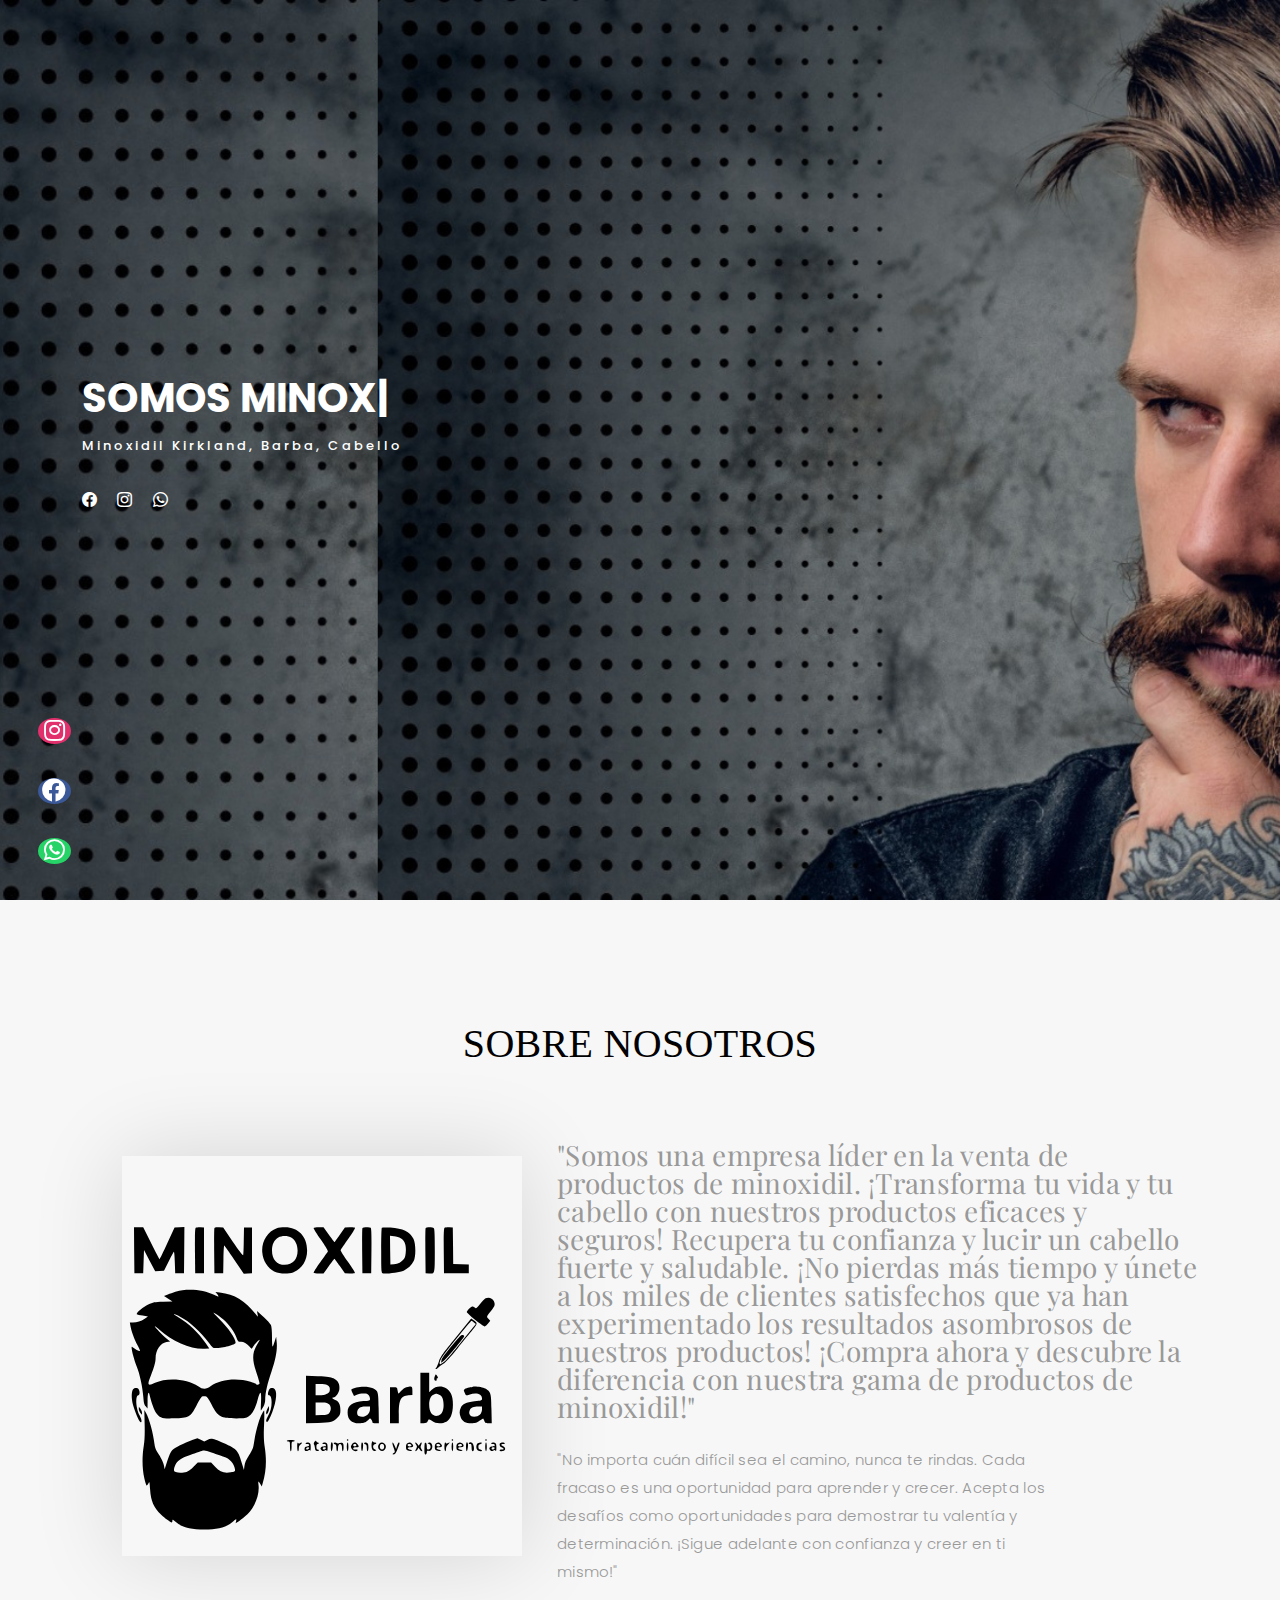
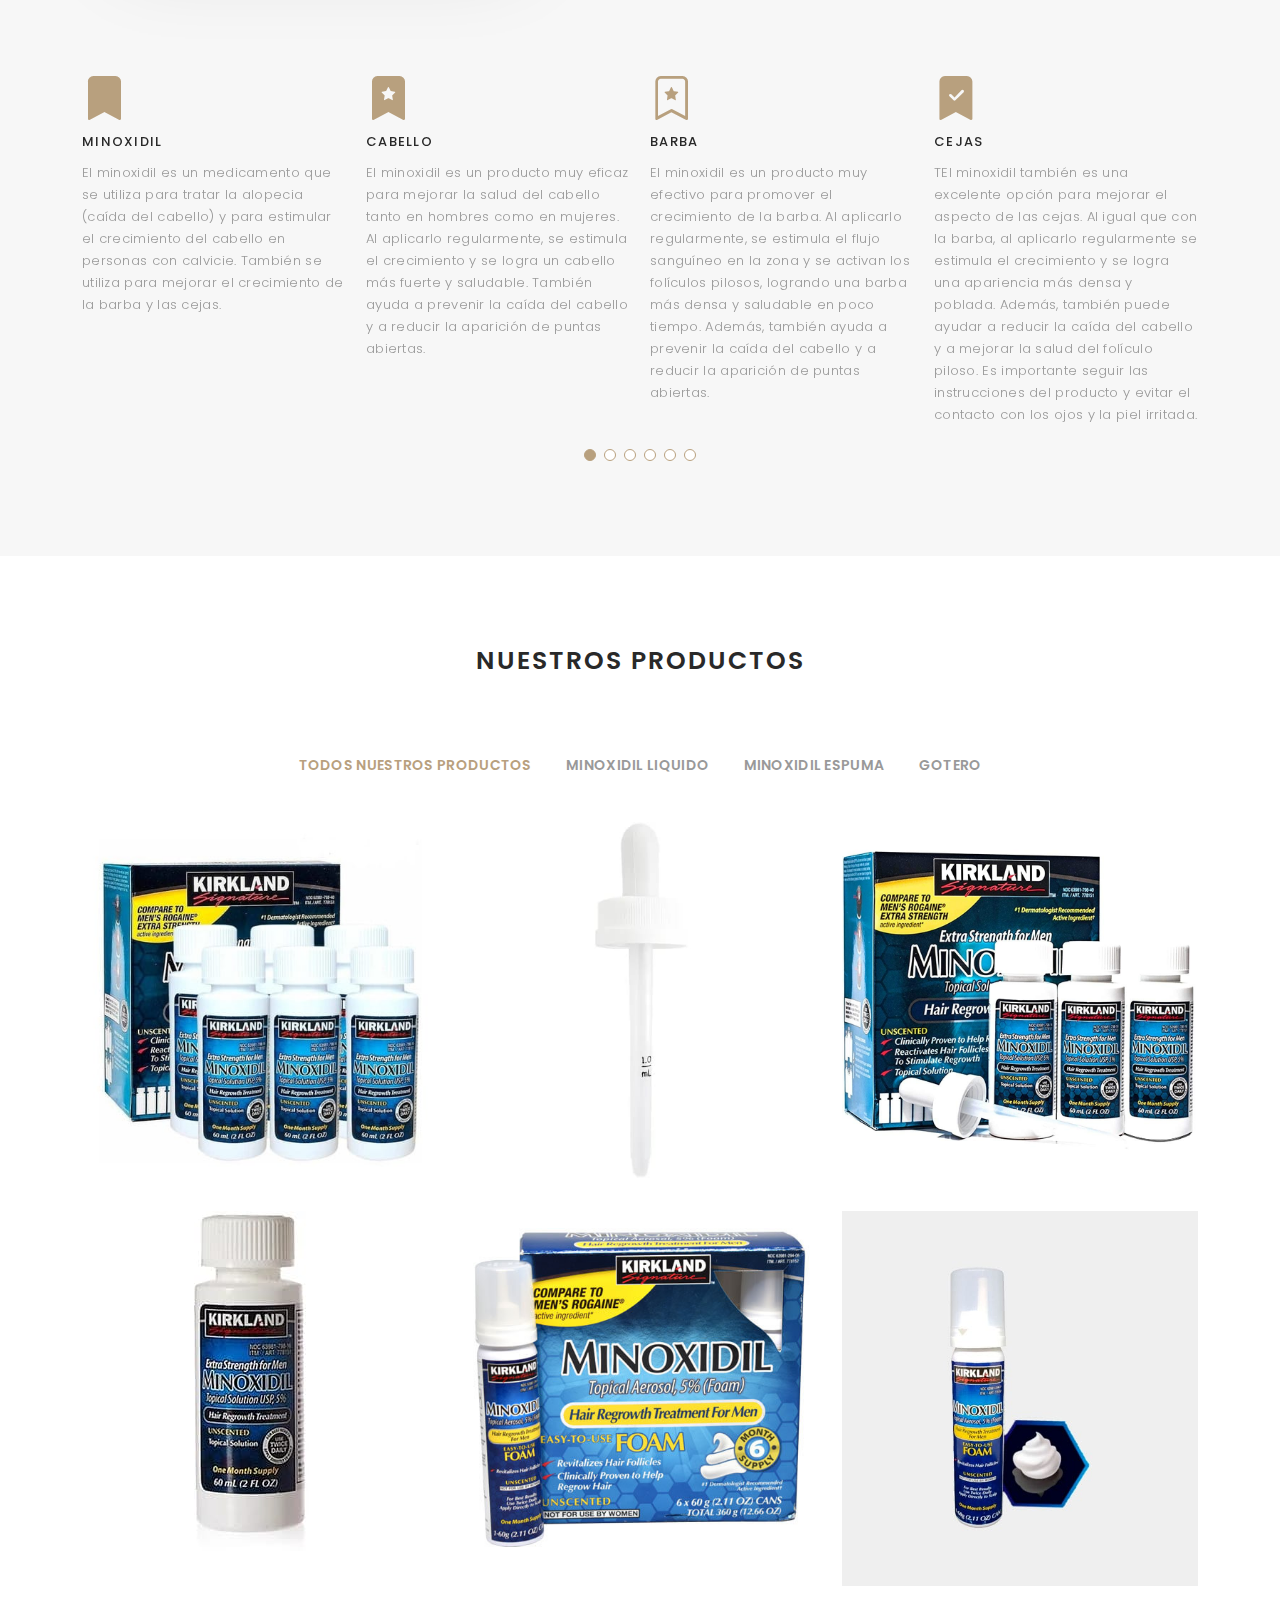
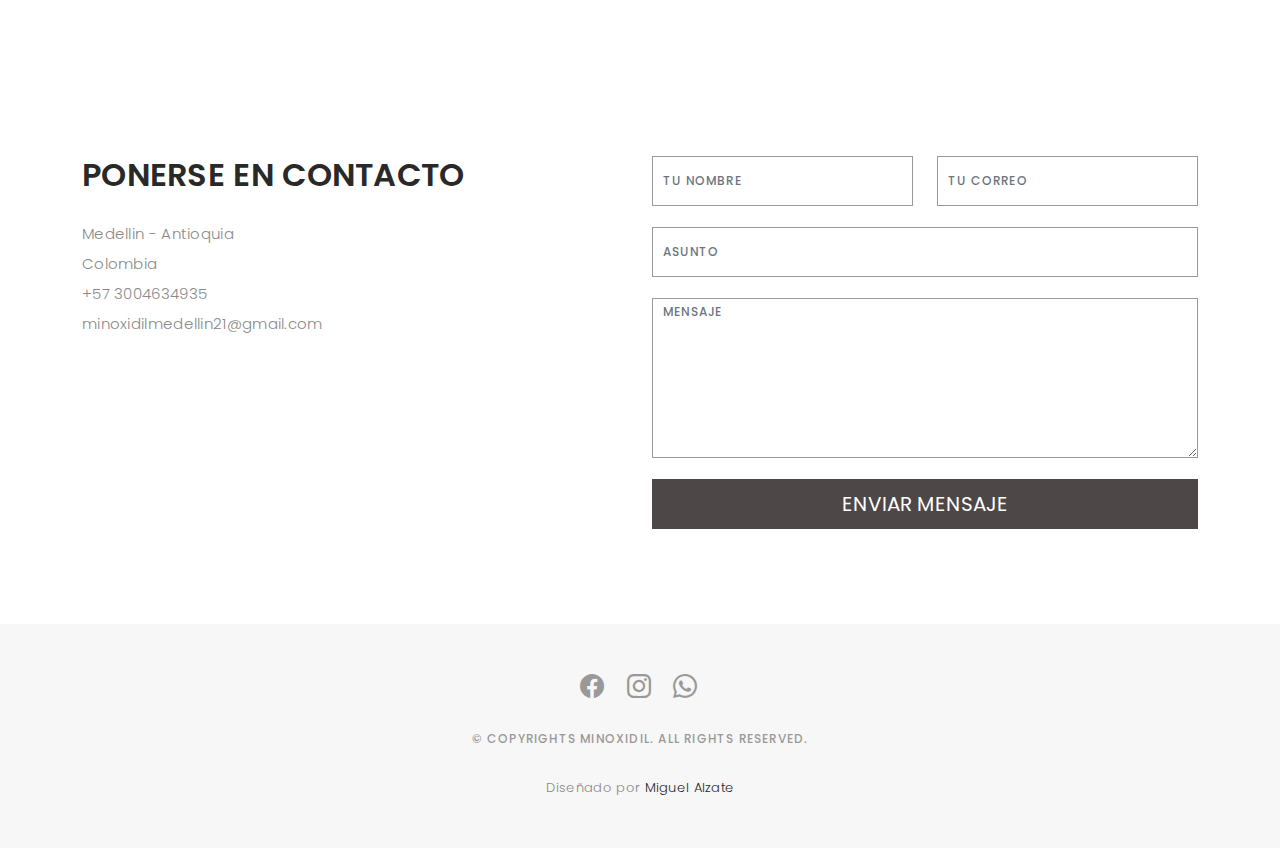
==== index.html @ 74bbdec3 "Add files via upload" ====
<!DOCTYPE html>
<html lang="en">

<head>
  <meta charset="utf-8">
  <meta content="width=device-width, initial-scale=1.0" name="viewport">

  <title>Minoxidil Medellin</title>
  <meta content="" name="description">
  <meta content="" name="keywords">

  <link href="assets/img/mino.svg " rel="icon">
  <link href="assets/img/apple-touch-icon.png" rel="apple-touch-icon">

  <link href="https://fonts.googleapis.com/css?family=Poppins:300,300i,400,400i,500,500i,600,600i,700,700i|Playfair+Display:400,400i,500,500i,600,600i,700,700i,900,900i" rel="stylesheet">

  <link href="assets/vendor/bootstrap/css/bootstrap.min.css" rel="stylesheet">
  <link href="assets/vendor/bootstrap-icons/bootstrap-icons.css" rel="stylesheet">
  <link href="assets/vendor/boxicons/css/boxicons.min.css" rel="stylesheet">
  <link href="assets/vendor/glightbox/css/glightbox.min.css" rel="stylesheet">
  <link href="assets/vendor/swiper/swiper-bundle.min.css" rel="stylesheet">

  <link href="assets/css/style.css" rel="stylesheet">

  <link rel="stylesheet" href="https://cdnjs.cloudflare.com/ajax/libs/font-awesome/5.15.3/css/all.min.css">


</head>

<body>
  <a href="https://api.whatsapp.com/send?phone=3004634935&text=Hello" target="_blank" id="whatsapp-btn" class="btn btn-success rounded-circle">
    <i class="fab fa-whatsapp fa-2x m-2"  id="wpp" alt="WhatsApp"></i>
  </a>
  <a href="https://www.facebook.com/minoxidilmedellin21" target="_blan" id="face" class="btn btn-success rounded-circle">
    <i class="fab fa-facebook fa-2x m-2" id="fb" alt="facebook"></i>
  </a>
  <a href="https://instagram.com/minoxidilmedellin21?igshid=YWJhMjlhZTc=" target="_blan" id="insta" class="btn btn-success rounded-circle">
    <i class="fab fa-instagram fa-2x m-2" id="itg" alt="instagram"></i>
  </a>


  <header id="header" class="fixed-top ">
    <div class="container d-flex align-items-center justify-content-between">

      <a href="index.html" class="logo"><img src="assets/img/mino.svg" alt="" class="img-fluid"></a>
                         
      <nav id="navbar" class="navbar">
        <ul>
          <li><a class="nav-link scrollto active" href="#hero">Inicio</a></li>
          <li><a class="nav-link scrollto" href="#about">Sobre Nosotros</a></li>
          <li><a class="nav-link  scrollto" href="#portfolio">Productos</a></li>
          <li><a class="nav-link scrollto" href="#contact">Contactanos</a></li>
        </ul>
        <i class="bi bi-list mobile-nav-toggle"></i>
      </nav>

    </div>
  </header>

  <div id="hero" class="home">

    <div class="container">
      <div class="hero-content">
        <h1>Somos <span class="typed" data-typed-items="Minoxidil Kirkland 5%, Colombia, Medellin, Minoxidil 5%, Kirkland 5%"></span></h1>
        <p>Minoxidil Kirkland, Barba, Cabello</p>

        <ul class="list-unstyled list-social">
          <li><a href="https://www.facebook.com/minoxidilmedellin21"><i class="bi bi-facebook"></i></a></li>
          <li><a href="https://instagram.com/minoxidilmedellin21?igshid=YWJhMjlhZTc="><i class="bi bi-instagram"></i></a></li>
          <li><a href="https://api.whatsapp.com/send?phone=3004634935&text=Hello/"><i class="bi bi-whatsapp"></i></a></li>
        </ul>
      </div>
    </div>
  </div>

  <main id="main">

    <div id="about" class="paddsection">
      <div class="container">
        <div class="row justify-content-between">
          <div class="nosotros">
            <h1>SOBRE NOSOTROS</h1>
          </div>
          <div class="col-lg-4 ">
            <div class="div-img-bg">
              <div class="about-img">
                <img src="assets/img/mino.svg" class="img-responsive" alt="me">
              </div>
            </div>
          </div>

          <div class="col-lg-7">
            <div class="about-descr">

              <p class="p-heading">"Somos una empresa líder en la venta de productos de minoxidil. ¡Transforma tu vida y tu cabello con nuestros productos eficaces y seguros! Recupera tu confianza y lucir un cabello fuerte y saludable. ¡No pierdas más tiempo y únete a los miles de clientes satisfechos que ya han experimentado los resultados asombrosos de nuestros productos! ¡Compra ahora y descubre la diferencia con nuestra gama de productos de minoxidil!" </p>
              <p class="separator">"No importa cuán difícil sea el camino, nunca te rindas. Cada fracaso es una oportunidad para aprender y crecer. Acepta los desafíos como oportunidades para demostrar tu valentía y determinación. ¡Sigue adelante con confianza y creer en ti mismo!"</p>

            </div>

          </div>
        </div>
      </div>
    </div>

    <div id="services">
      <div class="container">

        <div class="services-slider swiper" data-aos="fade-up" data-aos-delay="100">
          <div class="swiper-wrapper">

            <div class="swiper-slide">
              <div class="services-block">
                <i class="bi bi-bookmark-fill"></i>
                <span>MINOXIDIL</span>
                <p class="separator">El minoxidil es un medicamento que se utiliza para tratar la alopecia (caída del cabello) y para estimular el crecimiento del cabello en personas con calvicie. También se utiliza para mejorar el crecimiento de la barba y las cejas. </p>
              </div>
            </div>

            <div class="swiper-slide">
              <div class="services-block">
                <i class="bi bi-bookmark-star-fill"></i>
                <span>CABELLO</span>
                <p class="separator">El minoxidil es un producto muy eficaz para mejorar la salud del cabello tanto en hombres como en mujeres. Al aplicarlo regularmente, se estimula el crecimiento y se logra un cabello más fuerte y saludable. También ayuda a prevenir la caída del cabello y a reducir la aparición de puntas abiertas. </p>
              </div>
            </div>

            <div class="swiper-slide">
              <div class="services-block">
                <i class="bi bi-bookmark-star"></i>
                <span>BARBA</span>
                <p class="separator">El minoxidil es un producto muy efectivo para promover el crecimiento de la barba. Al aplicarlo regularmente, se estimula el flujo sanguíneo en la zona y se activan los folículos pilosos, logrando una barba más densa y saludable en poco tiempo. Además, también ayuda a prevenir la caída del cabello y a reducir la aparición de puntas abiertas.  </p>
              </div>
            </div>
            <div class="swiper-slide">
              <div class="services-block">
                <i class="bi bi-bookmark-check-fill"></i>
                <span>CEJAS</span>
                <p class="separator">TEl minoxidil también es una excelente opción para mejorar el aspecto de las cejas. Al igual que con la barba, al aplicarlo regularmente se estimula el crecimiento y se logra una apariencia más densa y poblada. Además, también puede ayudar a reducir la caída del cabello y a mejorar la salud del folículo piloso. Es importante seguir las instrucciones del producto y evitar el contacto con los ojos y la piel irritada. </p>
              </div>
            </div>

            <div class="swiper-slide">
              <div class="services-block">
                <i class="bi bi-bookmark-check"></i>
                <span>MITOS Y VERDADES</span>
                <p class="separator">    Mito: El minoxidil es solo para hombres. Verdad: El minoxidil se puede usar tanto en hombres como en mujeres.
                  Mito: El minoxidil causa cáncer. Verdad: No se ha encontrado ninguna relación entre el uso del minoxidil y el cáncer.
                  Mito: El minoxidil hace que el cabello crezca más rápido. Verdad: El minoxidil ayuda a estimular el crecimiento del cabello, pero no lo hace crecer más rápido de lo normal.</p>
              </div>
            </div>

            <div class="swiper-slide">
              <div class="services-block">
                <i class="bi bi-bookmark"></i>
                <span>CUIDADOS</span>
                <p class="separator">    No usarlo en piel irritada o dañada.
                  Aplicarlo en las áreas afectadas del cuero cabelludo o barba, evitando el contacto con los ojos.
                  No usarlo en conjunto con otros productos para el cuero cabelludo o barba, ya que puede haber una interacción negativa.
                  No usarlo si está embarazada o amamantando. </p>
              </div>
            </div>

          </div>
          <div class="swiper-pagination"></div>
        </div>

      </div>

    </div>

    <div id="portfolio" class="paddsection">

      <div class="container">
        <div class="section-title text-center">
          <h2>Nuestros productos</h2>
        </div>
      </div>

      <div class="container">

        <div class="row">
          <div class="col-lg-12 d-flex justify-content-center">
            <ul id="portfolio-flters">
              <li data-filter="*" class="filter-active">Todos nuestros productos</li>
              <li data-filter=".filter-app">Minoxidil liquido</li>
              <li data-filter=".filter-card">Minoxidil espuma</li>
              <li data-filter=".filter-web">Gotero</li>
            </ul>
          </div>
        </div>

        <div class="row portfolio-container">

          <div class="col-lg-4 col-md-6 portfolio-item filter-app">
            <img src="assets/img/cajaminoxidil.jpeg " class="img-fluid" alt="">
            <div class="portfolio-info">
              <h4>Minoxidil</h4>
              <p>Caja X6</p>
              <a href="assets/img/cajaminoxidil.jpeg" data-gallery="portfolioGallery" class="portfolio-lightbox preview-link" title="Minoxidil En Caja X6"><i class="bi bi-image"></i></i></a>
              <a href="minoxidilcaja.html" class="details-link" title="Mas Detalles"><i class="bi bi-bag-fill"></i></a>
            </div>
          </div>

          <div class="col-lg-4 col-md-6 portfolio-item filter-web">
            <img src="assets/img/gotero.jpeg" class="img-fluid" alt="">
            <div class="portfolio-info">
              <h4>Gotero</h4>
              <p>Unidad</p>
              <a href="assets/img/gotero.jpeg" data-gallery="portfolioGallery" class="portfolio-lightbox preview-link" title="Gotero"><i class="bi bi-image"></i></a>
              <a href="gotero.html" class="details-link" title="Mas Detalles"><i class="bi bi-bag-fill"></i></a>
            </div>
          </div>

          <div class="col-lg-4 col-md-6 portfolio-item filter-app">
            <img src="assets/img/3minoxidil.jpeg" class="img-fluid" alt="">
            <div class="portfolio-info">
              <h4>Minoxidil</h4>
              <p>X 3</p>
              <a href="assets/img/3minoxidil.jpeg" data-gallery="portfolioGallery" class="portfolio-lightbox preview-link" title="Minoxdil X3"><i class="bi bi-image"></i></a>
              <a href="minoxidil3.html" class="details-link" title="Mas Detalles"><i class="bi bi-bag-fill"></i></a>
            </div>
          </div>

          <div class="col-lg-4 col-md-6 portfolio-item filter-app">
            <img src="assets/img/1minoxidil.jpeg" class="img-fluid" alt="">
            <div class="portfolio-info">
              <h4>Minoxidil</h4>
              <p>Unidad</p>
              <a href="assets/img/1minoxidil.jpeg" data-gallery="portfolioGallery" class="portfolio-lightbox preview-link" title="Minoxidil Unidad"><i class="bi bi-image"></i></a>
              <a href="minoxidil1.html" class="details-link" title="Mas Detalles"><i class="bi bi-bag-fill"></i></a>
            </div>
          </div>

          <div class="col-lg-4 col-md-6 portfolio-item filter-card">
            <img src="assets/img/espumacaja.jpeg" class="img-fluid" alt="">
            <div class="portfolio-info">
              <h4>Minoxidil espuma</h4>
              <p>Caja</p>
              <a href="assets/img/espumacaja.jpeg" data-gallery="portfolioGallery" class="portfolio-lightbox preview-link" title="Minoxidil Espuma En Caja"><i class="bi bi-image"></i></a>
              <a href="espumacaja.html" class="details-link" title="Mas Detalles"><i class="bi bi-bag-fill"></i></a>
            </div>
          </div>

          <div class="col-lg-4 col-md-6 portfolio-item filter-card">
            <img src="assets/img/1espuma.jpeg" class="img-fluid" alt="">
            <div class="portfolio-info">
              <h4>Minoxidil espuma</h4>
              <p>Unidad</p>
              <a href="assets/img/1espuma.jpeg" data-gallery="portfolioGallery" class="portfolio-lightbox preview-link" title="Minoxidil Espuma Unidad"><i class="bi bi-image"></i></a>
              <a href="espuma1.html" class="details-link" title="Mas Detalles"><i class="bi bi-bag-fill"></i></a>
            </div>
          </div>

        </div>

      </div>

    </div>

    

    <div id="contact" class="paddsection">
      <div class="container">
        <div class="contact-block1">
          <div class="row">

            <div class="col-lg-6">
              <div class="contact-contact">

                <h2 class="mb-30">PONERSE EN CONTACTO</h2>

                <ul class="contact-details">
                  <li><span>Medellin - Antioquia</span></li>
                  <li><span>Colombia</span></li>
                  <li><span>+57 3004634935</span></li>
                  <li><span>minoxidilmedellin21@gmail.com</span></li>
                </ul>

              </div>
            </div>

            <div class="col-lg-6">
              <form action="forms/contact.php" method="post" role="form" class="php-email-form">
                <div class="row gy-3">

                  <div class="col-lg-6">
                    <div class="form-group contact-block1">
                      <input type="text" name="name"  class="form-control" id="nombre" placeholder="Tu nombre" required>
                    </div>
                  </div>

                  <div class="col-lg-6">
                    <div class="form-group">
                      <input type="email" class="form-control" name="email" id="correo" placeholder="Tu correo" required>
                    </div>
                  </div>

                  <div class="col-lg-12">
                    <div class="form-group">
                      <input type="text" class="form-control" name="subject" id="asunto" placeholder="Asunto" required>
                    </div>
                  </div>

                  <div class="col-lg-12">
                    <div class="form-group">
                      <textarea class="form-control" name="message" id="mensaje" placeholder="Mensaje" required></textarea>
                    </div>
                  </div>

                  <div class="col-lg-12">
                    <div class="loading">Cargando</div>
                    <div class="error-message"></div>
                    <div class="sent-message">Tu mensaje fue enviado. Gracias!</div>
                  </div>

                  <div class="mt-0" >
                    <input type="submit" id="buton" class="btn btn-defeault btn-send" value="Enviar Mensaje" onclick="location.href='minoxidilmedellin21@gmail.com'">

                  </div>

                </div>
              </form>
            </div>
          </div>
        </div>
      </div>
    </div>

  </main>

  
  <div id="footer" class="text-center">
    <div class="container">
      <div class="socials-media text-center">

        <ul class="list-unstyled">
          <li><a href="https://www.facebook.com/minoxidilmedellin21"><i class="bi bi-facebook"></i></a></li>
          <li><a href="https://instagram.com/minoxidilmedellin21?igshid=YWJhMjlhZTc="><i class="bi bi-instagram"></i></a></li>
          <li><a href="https://api.whatsapp.com/send?phone=3004634935&text=Hello/"><i class="bi bi-whatsapp"></i></a></li>
        </ul>

      </div>

      <p>&copy; Copyrights Minoxidil. All rights reserved.</p>

      <div class="credits">
        Diseñado por <a href="https://github.com/Miguelalzate98">Miguel Alzate</a>
      </div>

    </div>
  </div>

  <a href="#" class="back-to-top d-flex align-items-center justify-content-center"><i class="bi bi-arrow-up-short"></i></a>

  
  <script src="assets/vendor/bootstrap/js/bootstrap.bundle.min.js"></script>
  <script src="assets/vendor/glightbox/js/glightbox.min.js"></script>
  <script src="assets/vendor/isotope-layout/isotope.pkgd.min.js"></script>
  <script src="assets/vendor/swiper/swiper-bundle.min.js"></script>
  <script src="assets/vendor/typed.js/typed.min.js"></script>
  <script src="assets/vendor/php-email-form/validate.js"></script>

  <script src="assets/js/main.js"></script>

</body>

</html>
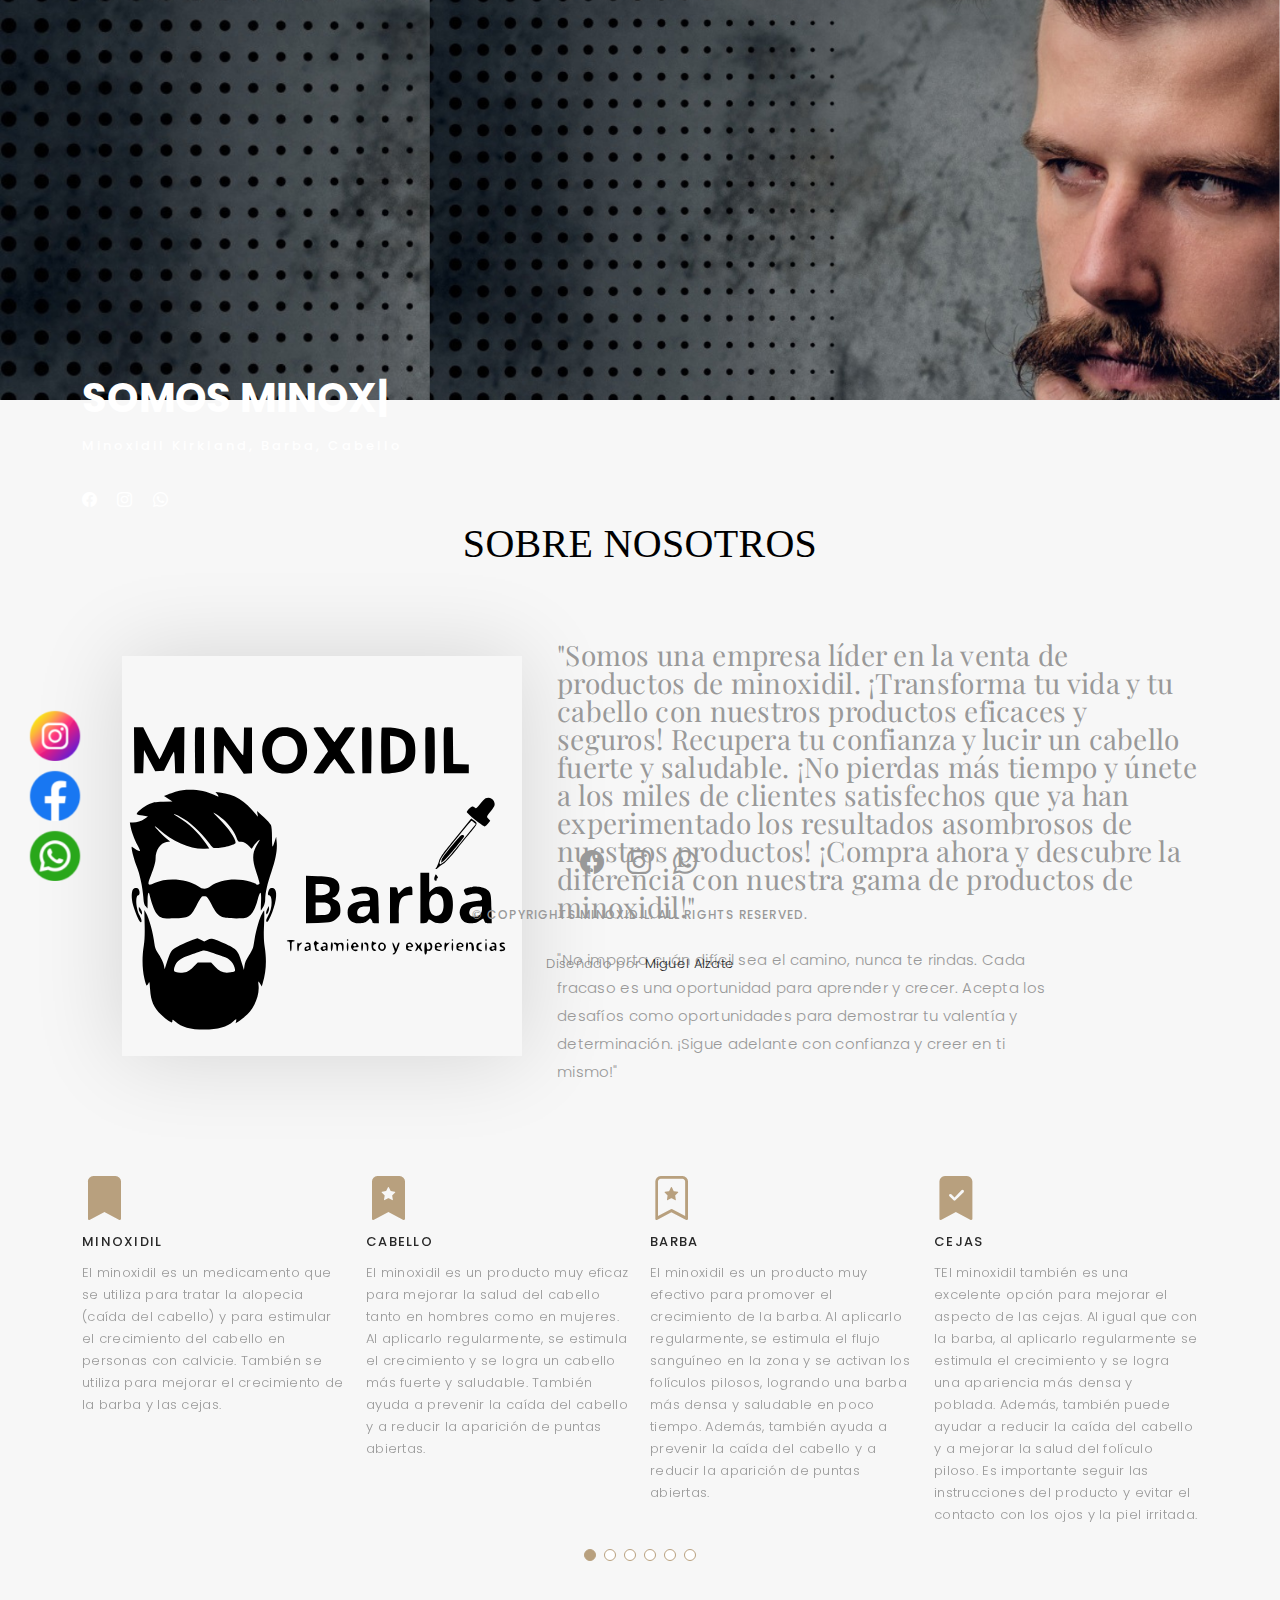
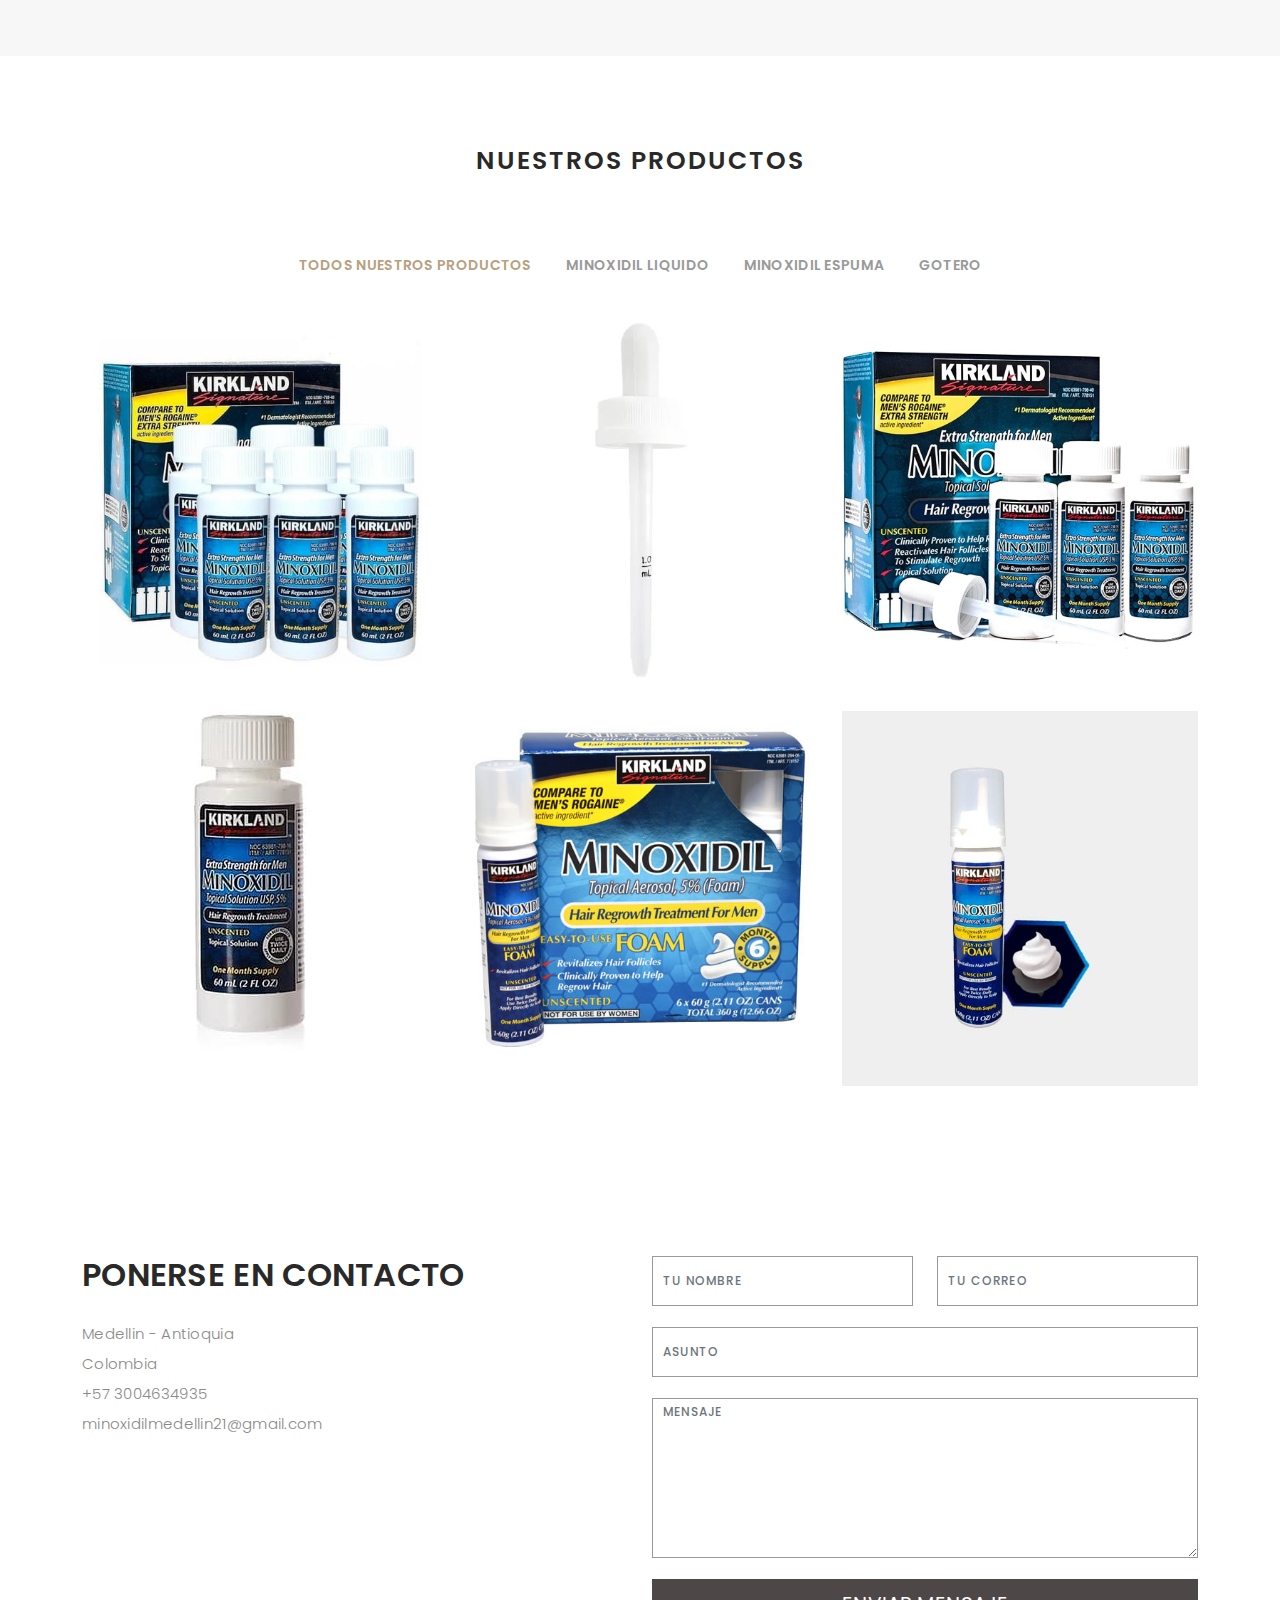
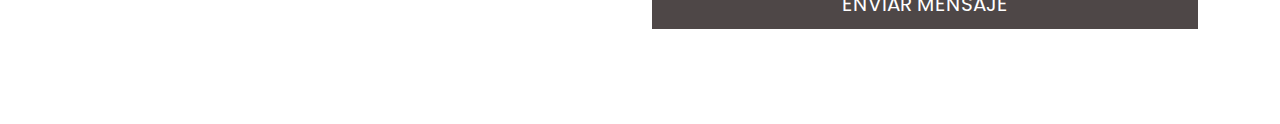
==== commit a994e5e4: "Add files via upload" ====
--- a/index.html
+++ b/index.html
@@ -29,15 +29,14 @@
 
 <body>
   <a href="https://api.whatsapp.com/send?phone=3004634935&text=Hello" target="_blank" id="whatsapp-btn" class="btn btn-success rounded-circle">
-    <i class="fab fa-whatsapp fa-2x m-2"  id="wpp" alt="WhatsApp"></i>
+    <img src="./assets/img/whatsapp.png " id="wpp" alt="Whatsapp">
   </a>
   <a href="https://www.facebook.com/minoxidilmedellin21" target="_blan" id="face" class="btn btn-success rounded-circle">
-    <i class="fab fa-facebook fa-2x m-2" id="fb" alt="facebook"></i>
+    <img src="./assets/img/facebook.png " id="fb" alt="Facebook">
   </a>
   <a href="https://instagram.com/minoxidilmedellin21?igshid=YWJhMjlhZTc=" target="_blan" id="insta" class="btn btn-success rounded-circle">
-    <i class="fab fa-instagram fa-2x m-2" id="itg" alt="instagram"></i>
+    <img src="./assets/img/instagram.png " id="itg" alt="Instagram">
   </a>
-
 
   <header id="header" class="fixed-top ">
     <div class="container d-flex align-items-center justify-content-between">
--- a/assets/css/style.css
+++ b/assets/css/style.css
@@ -24,10 +24,6 @@
 #wpp{
   height: 100%;
   width: 100%;
-  background-color: #25d366;
-  border-radius: 50%;
-  width: 33px;
-  height: 26px;
 }
 #face{
   position: fixed;
@@ -39,10 +35,6 @@
 #fb{
   height: 100%;
   width: 100%;
-  background-color: #3b5998;
-  border-radius: 50%;
-  width: 33px;
-  height: 26px;
 }
 
 #insta{
@@ -56,12 +48,35 @@
 #itg{
   height: 100%;
   width: 100%;
-  background-color: #e1306c;
-  border-radius: 50%;
-  width: 33px;
-  height: 26px;
-  
-}
+}
+
+
+@media (min-width: 1024px) and (max-width: 1440px) {
+  .btn .btn-success {
+    height: 30px;
+    width: 30px;
+  }
+}
+@media (min-width: 768px) and (max-width: 1024px) {
+  .btn .btn-success {
+    height: 30px;
+    width: 30px;
+  }
+}
+@media (min-width: 480px) and (max-width: 768px) {
+  .btn .btn-success {
+    height: 30px;
+    width: 30px;
+  }
+}
+@media (max-width: 480px) {
+  .btn .btn-success {
+    height: 30px;
+    width: 30px;
+  }
+}
+
+
 
 
 
@@ -495,39 +510,35 @@
 # Hero
 --------------------------------------------------------------*/
 
-
-@media only screen and (max-width: 992px) {
-  #hero {
-    width: 100%;
-    height: auto;
-  }
-}
-
-@media only screen and (max-width: 768px) {
-  #hero {
-    width: 100%;
-    height: auto;
-  }
-}
-
-@media only screen and (max-width: 480px) {
-  #hero {
-    width: 100%;
-    height: auto;
-  }
-}
-@media only screen and (max-width: 250px) {
-  #hero {
-    width: 100%;
-    height: auto;
-  }
-}
-
-#hero {
+@media (max-width: 1700px){  
+.home {
   background: url("../img/Diseño\ sin\ título\(2\).png ") repeat scroll center center/cover;
-  height: 100vh;
+  height: 100%;
   width: 100%;
-}
+} }
+@media (min-width: 1024px) and (max-width: 1440px) {
+  .home {
+    height: 400px;
+  }
+}
+@media (min-width: 768px) and (max-width: 1024px) {
+  .home {
+    height: 350px;
+  }
+}
+@media (min-width: 480px) and (max-width: 768px) {
+  .home  {
+    height: 350px;
+  }
+}
+@media (max-width: 480px) {
+  .home {
+    height: 200px;
+  }
+}
+
+
+
 
 #hero .hero-content {
   height: 100vh;
@@ -642,6 +653,30 @@
   padding-bottom: 3rem;  
   font-family: Georgia, 'Times New Roman', Times, serif;
 }
+
+
+@media (min-width: 1024px) and (max-width: 1440px) {
+  main {
+    height: 400px;
+  }
+}
+@media (min-width: 768px) and (max-width: 1024px) {
+  main {
+    height: 350px;
+  }
+}
+@media (min-width: 480px) and (max-width: 768px) {
+  main {
+    height: 300px;
+  }
+}
+@media (max-width: 480px) {
+  main {
+    height: 200px;
+  }
+}
+
+
 
 #about .div-img-bg {
   padding-top: 100px;
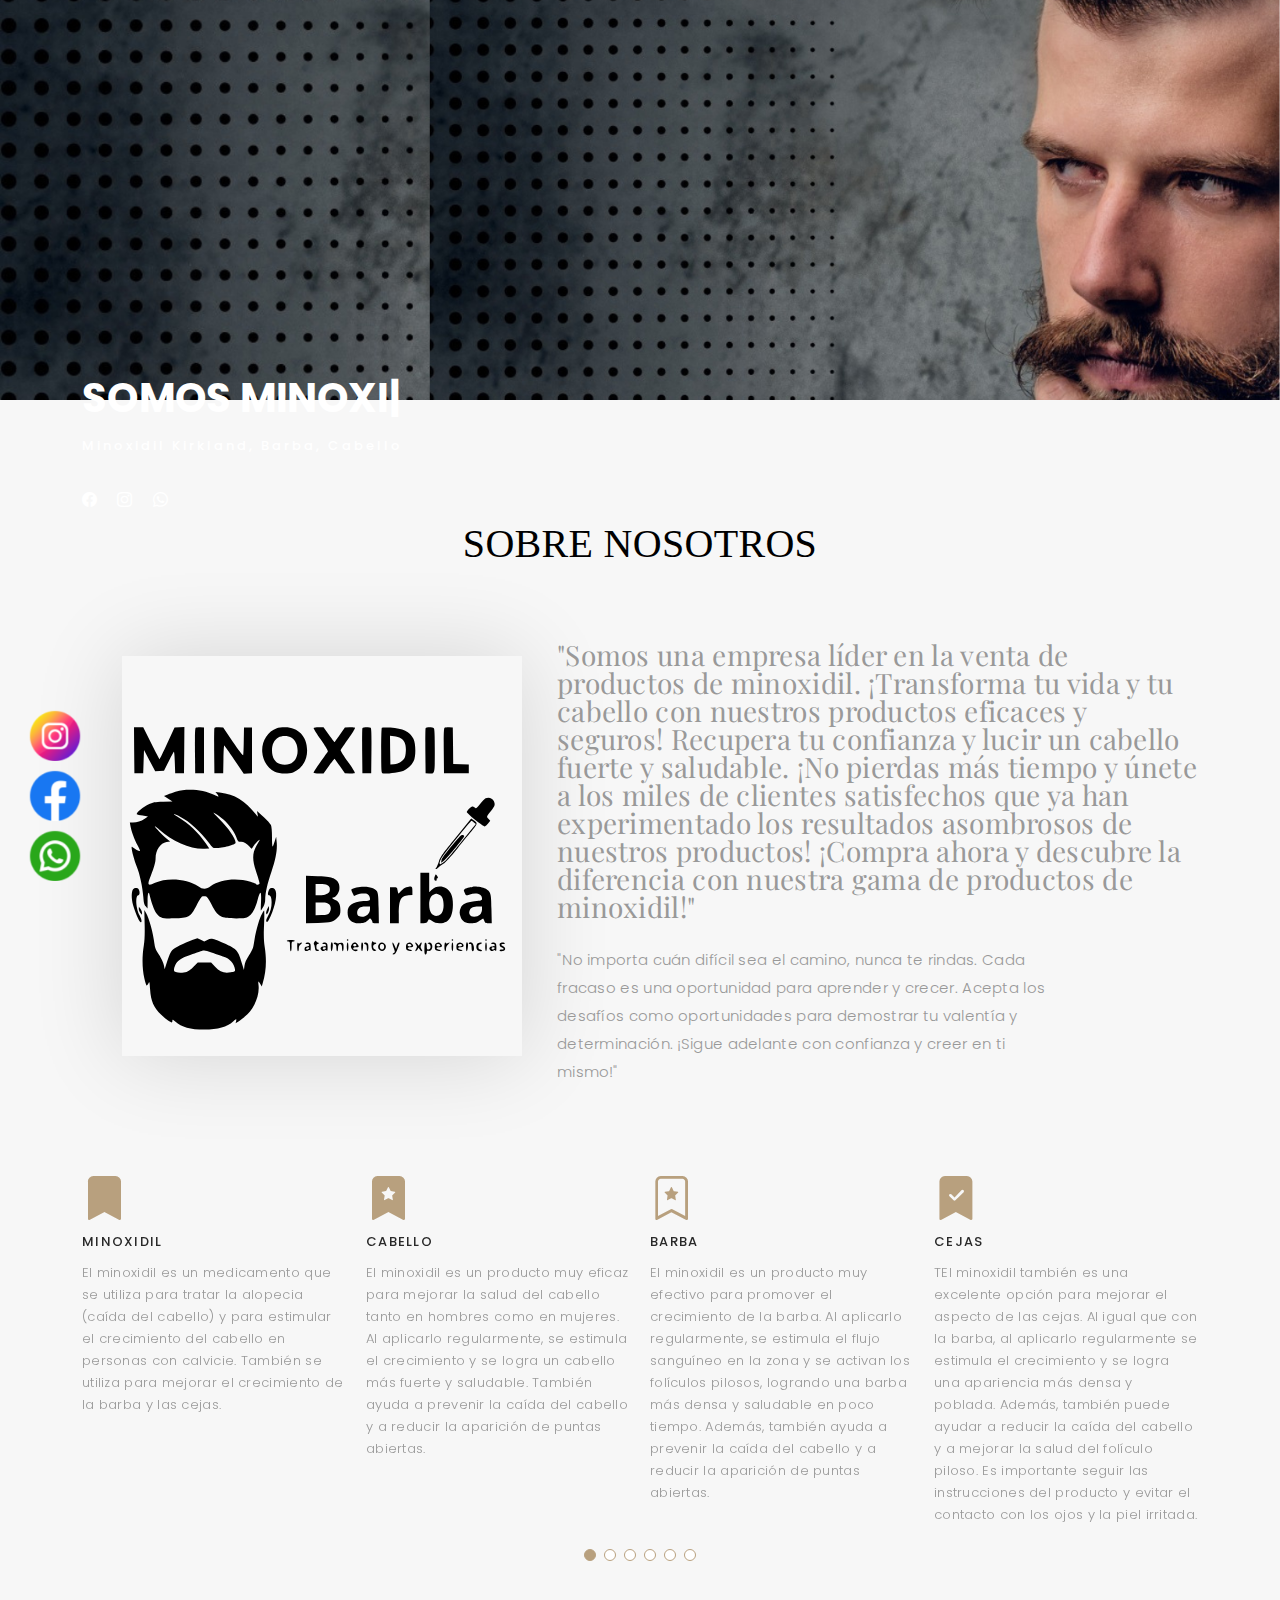
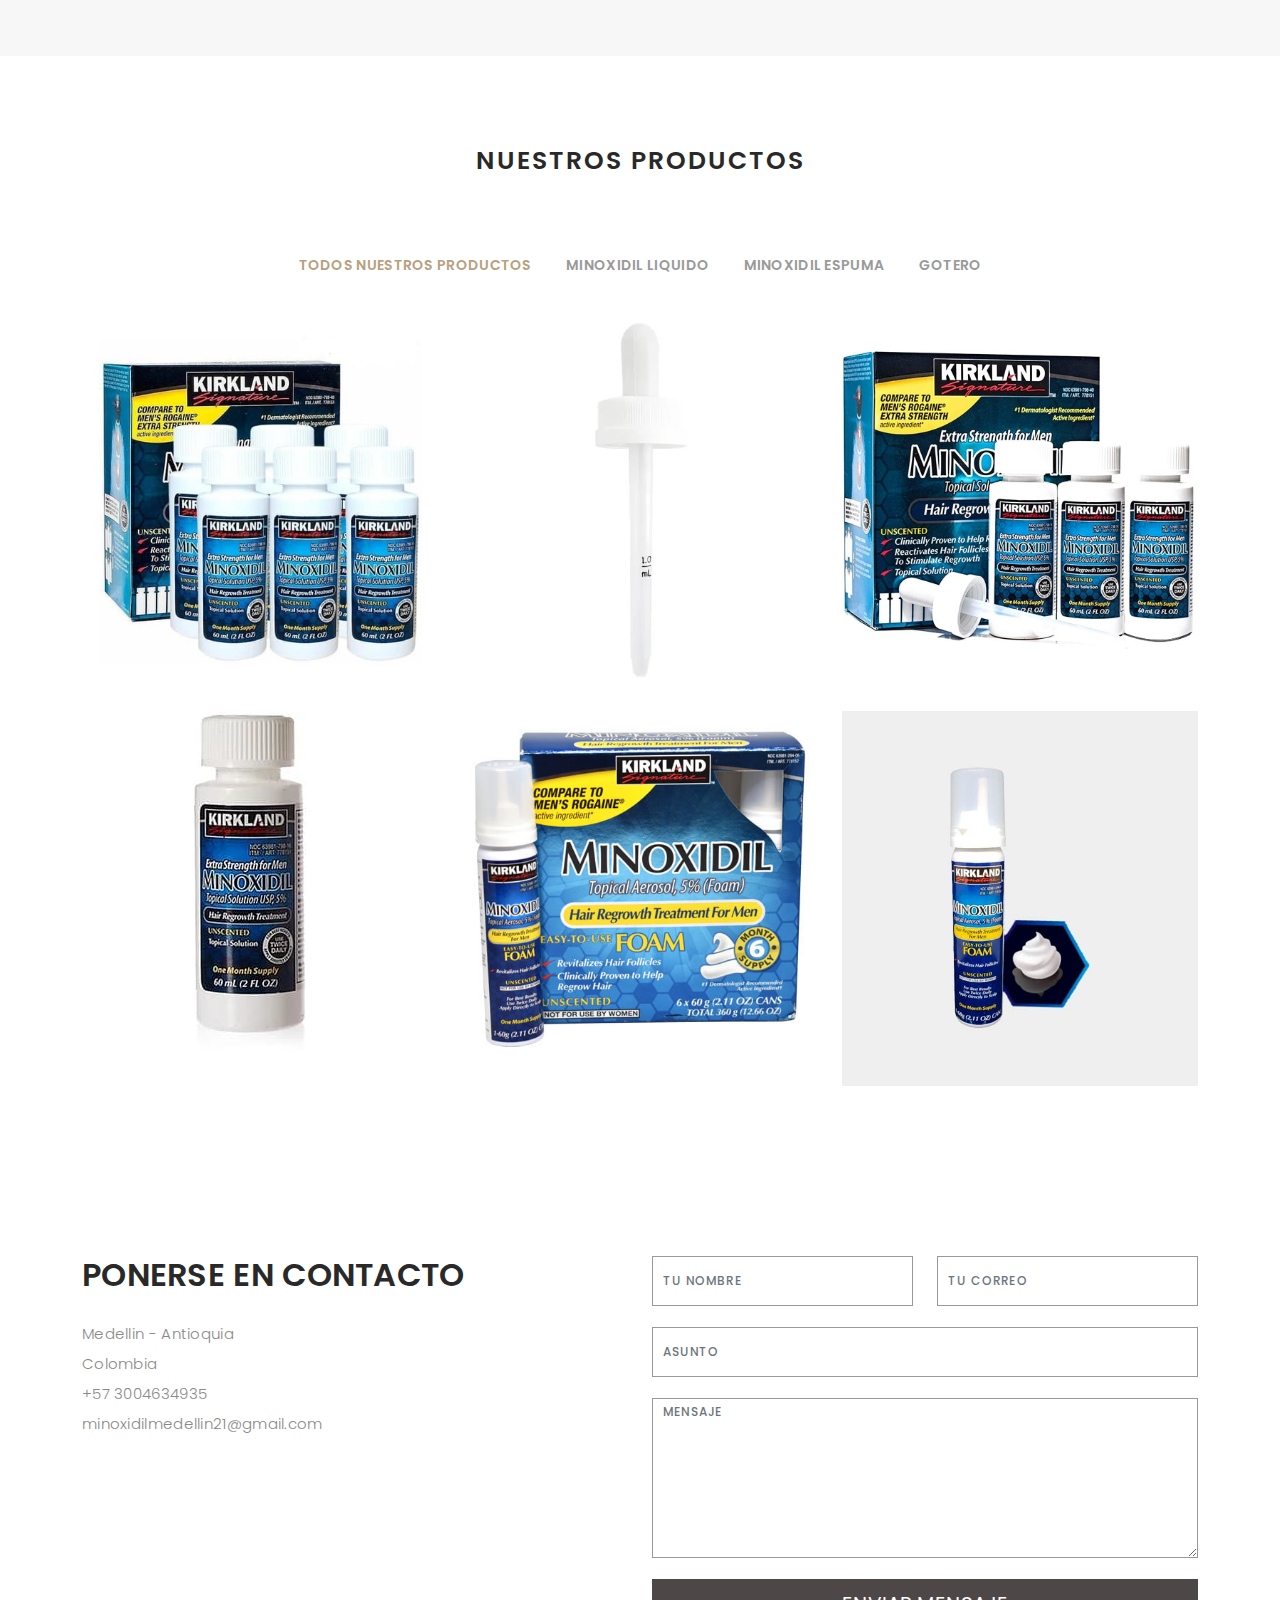
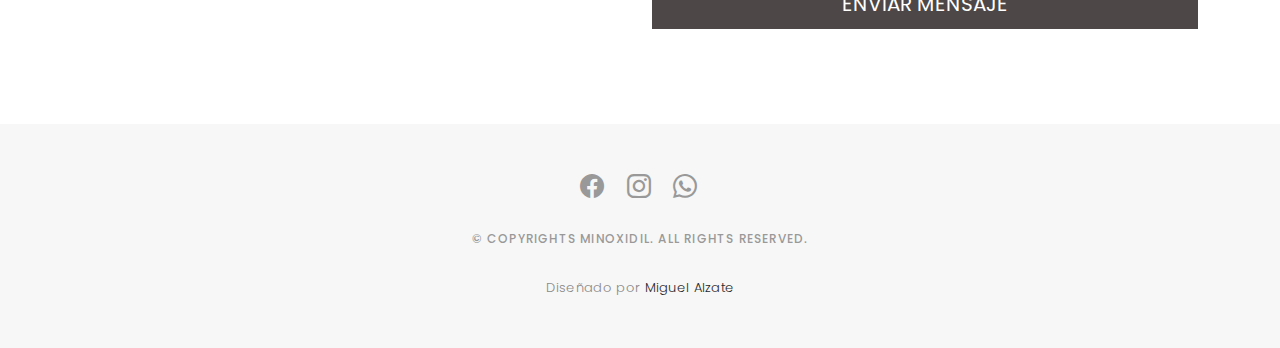
==== commit 86089847: "Add files via upload" ====
--- a/index.html
+++ b/index.html
@@ -325,7 +325,7 @@
       </div>
     </div>
 
-  </main>
+
 
   
   <div id="footer" class="text-center">
@@ -350,7 +350,7 @@
   </div>
 
   <a href="#" class="back-to-top d-flex align-items-center justify-content-center"><i class="bi bi-arrow-up-short"></i></a>
-
+</main>
   
   <script src="assets/vendor/bootstrap/js/bootstrap.bundle.min.js"></script>
   <script src="assets/vendor/glightbox/js/glightbox.min.js"></script>
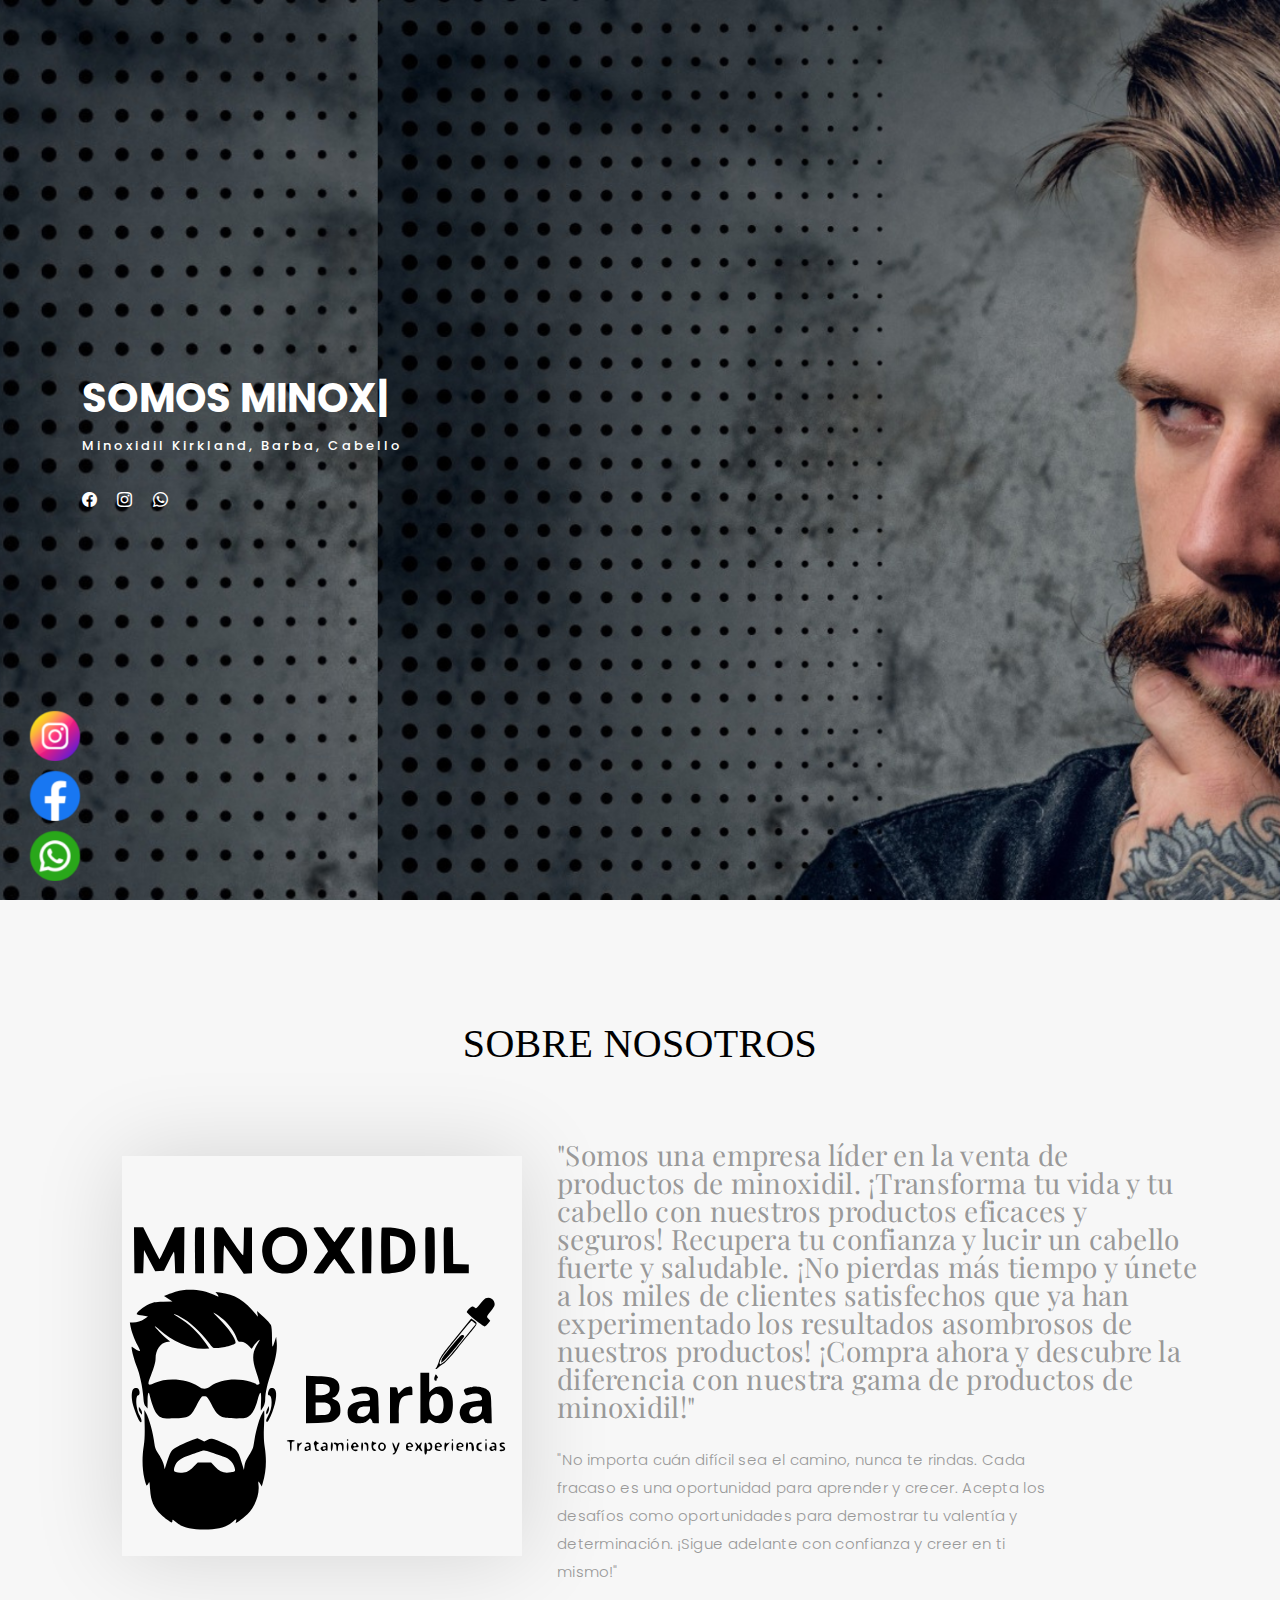
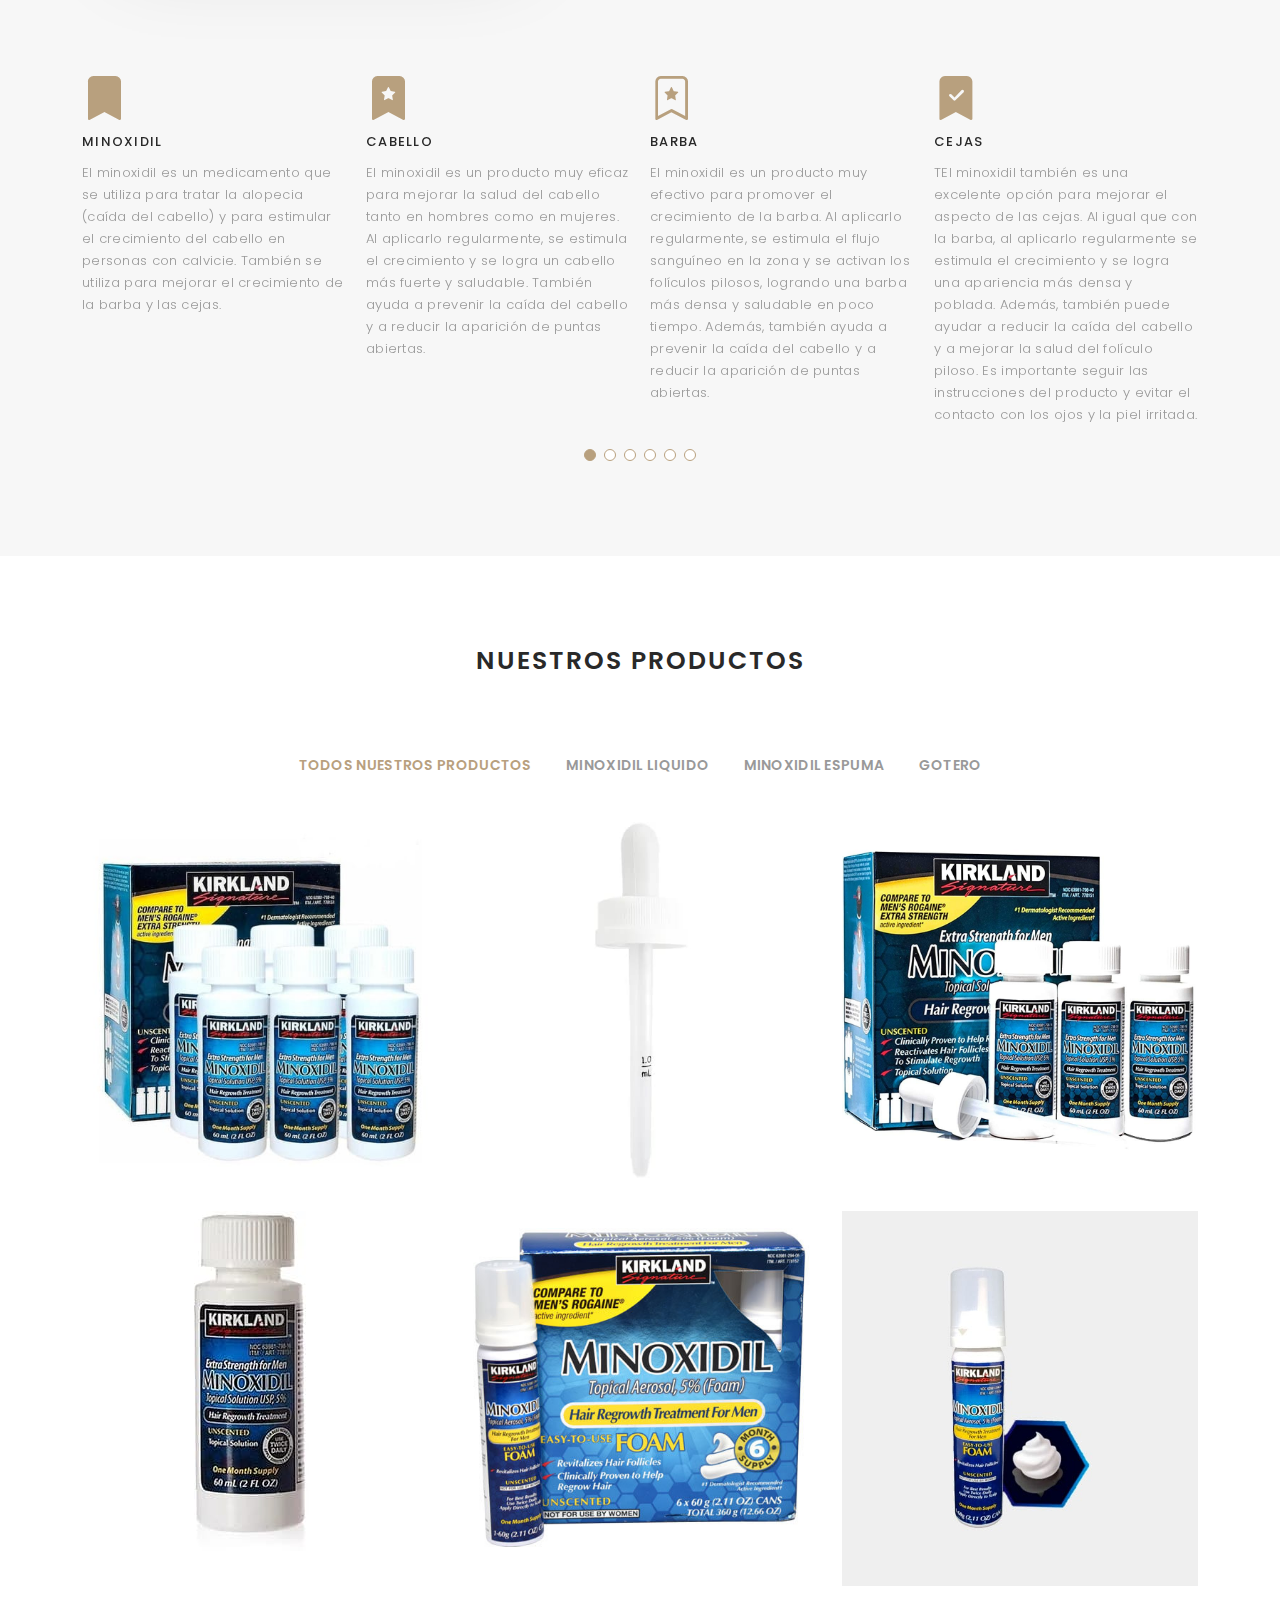
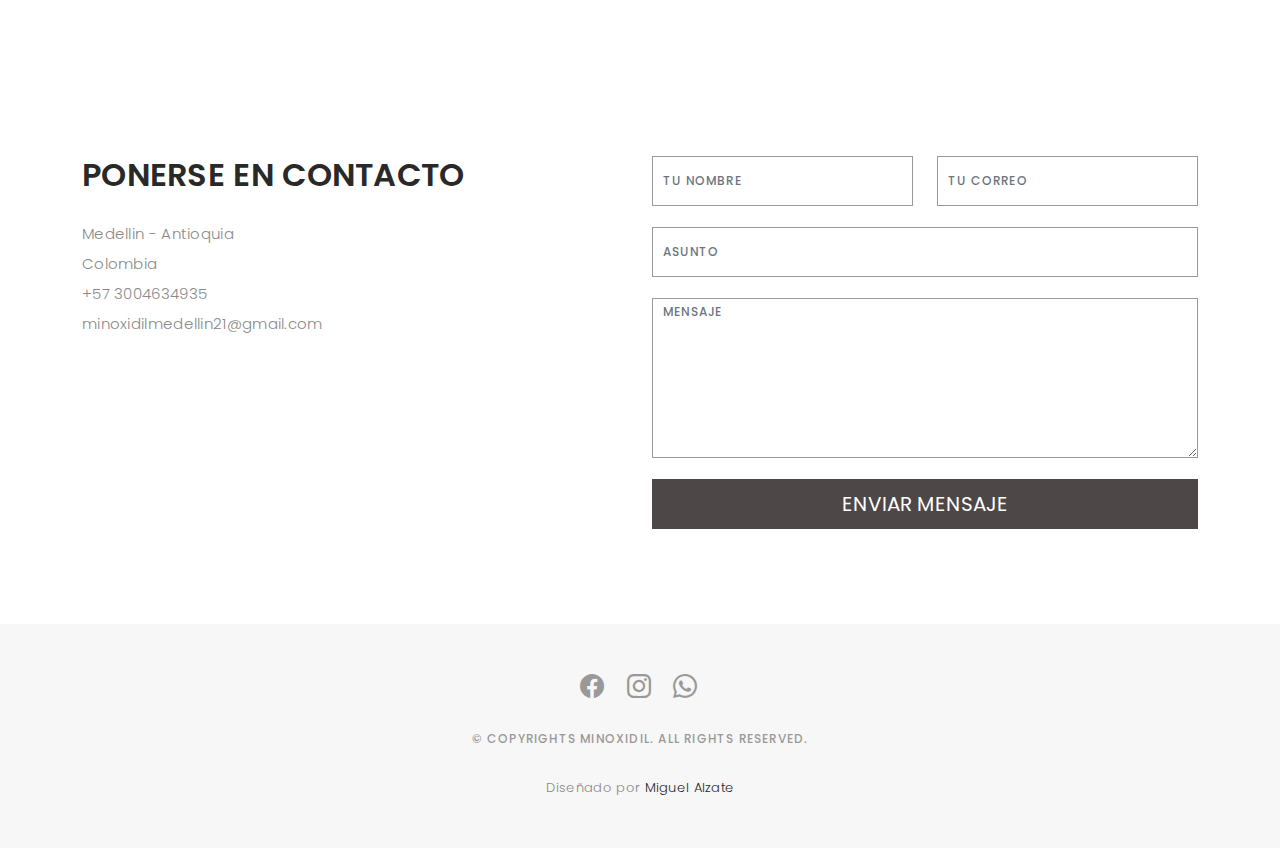
==== commit 078d35bc: "Add files via upload" ====
--- a/index.html
+++ b/index.html
@@ -29,13 +29,13 @@
 
 <body>
   <a href="https://api.whatsapp.com/send?phone=3004634935&text=Hello" target="_blank" id="whatsapp-btn" class="btn btn-success rounded-circle">
-    <img src="./assets/img/whatsapp.png " id="wpp" alt="Whatsapp">
+    <img src="./assets/img/whatsapp.png " class="wpp" id="wpp" alt="Whatsapp">
   </a>
   <a href="https://www.facebook.com/minoxidilmedellin21" target="_blan" id="face" class="btn btn-success rounded-circle">
-    <img src="./assets/img/facebook.png " id="fb" alt="Facebook">
+    <img src="./assets/img/facebook.png " class="fb" id="fb" alt="Facebook">
   </a>
   <a href="https://instagram.com/minoxidilmedellin21?igshid=YWJhMjlhZTc=" target="_blan" id="insta" class="btn btn-success rounded-circle">
-    <img src="./assets/img/instagram.png " id="itg" alt="Instagram">
+    <img src="./assets/img/instagram.png " class="itg" id="itg" alt="Instagram">
   </a>
 
   <header id="header" class="fixed-top ">
--- a/assets/css/style.css
+++ b/assets/css/style.css
@@ -52,29 +52,39 @@
 
 
 @media (min-width: 1024px) and (max-width: 1440px) {
-  .btn .btn-success {
+  .wpp .fb .itg {
     height: 30px;
     width: 30px;
   }
 }
 @media (min-width: 768px) and (max-width: 1024px) {
-  .btn .btn-success {
+  .wpp .fb .itg {
     height: 30px;
     width: 30px;
   }
 }
 @media (min-width: 480px) and (max-width: 768px) {
-  .btn .btn-success {
+  .wpp .fb .itg {
     height: 30px;
     width: 30px;
   }
 }
 @media (max-width: 480px) {
-  .btn .btn-success {
+  .wpp .fb .itg {
     height: 30px;
     width: 30px;
   }
 }
+
+
+
+
+@media only screen and (max-width: 767px) {
+  body {
+      overflow-x: hidden;
+  }
+}
+
 
 
 
@@ -513,29 +523,55 @@
 @media (max-width: 1700px){  
 .home {
   background: url("../img/Diseño\ sin\ título\(2\).png ") repeat scroll center center/cover;
-  height: 100%;
+  height: 100vh;
   width: 100%;
 } }
 @media (min-width: 1024px) and (max-width: 1440px) {
   .home {
-    height: 400px;
+    height: 100vh;
   }
 }
 @media (min-width: 768px) and (max-width: 1024px) {
   .home {
-    height: 350px;
+    height: 45vh;
   }
 }
 @media (min-width: 480px) and (max-width: 768px) {
-  .home  {
-    height: 350px;
+  .home {
+    height: 40vh;
   }
 }
 @media (max-width: 480px) {
   .home {
-    height: 200px;
-  }
-}
+    height: 25vh;
+  }
+}
+
+
+@media (min-width: 768px) and (max-width: 1024px) {
+  .hero-content {
+  
+    padding-bottom: 350px;
+  }
+}
+@media (min-width: 480px) and (max-width: 768px) {
+  .hero-content {
+  
+    padding-bottom: 350px;
+  }
+}
+@media (max-width: 480px) {
+  .hero-content {
+   
+    padding-bottom: 450px;
+    font-size: 10px;
+  
+  }
+}
+
+
+
+
 
 
 
@@ -652,28 +688,6 @@
   color: black;
   padding-bottom: 3rem;  
   font-family: Georgia, 'Times New Roman', Times, serif;
-}
-
-
-@media (min-width: 1024px) and (max-width: 1440px) {
-  main {
-    height: 400px;
-  }
-}
-@media (min-width: 768px) and (max-width: 1024px) {
-  main {
-    height: 350px;
-  }
-}
-@media (min-width: 480px) and (max-width: 768px) {
-  main {
-    height: 300px;
-  }
-}
-@media (max-width: 480px) {
-  main {
-    height: 200px;
-  }
 }
 
 
@@ -1629,3 +1643,9 @@
   margin: 10%;
   display: flex;
 }
+
+
+.back-to-top{
+  margin-bottom: 33px;
+}
+
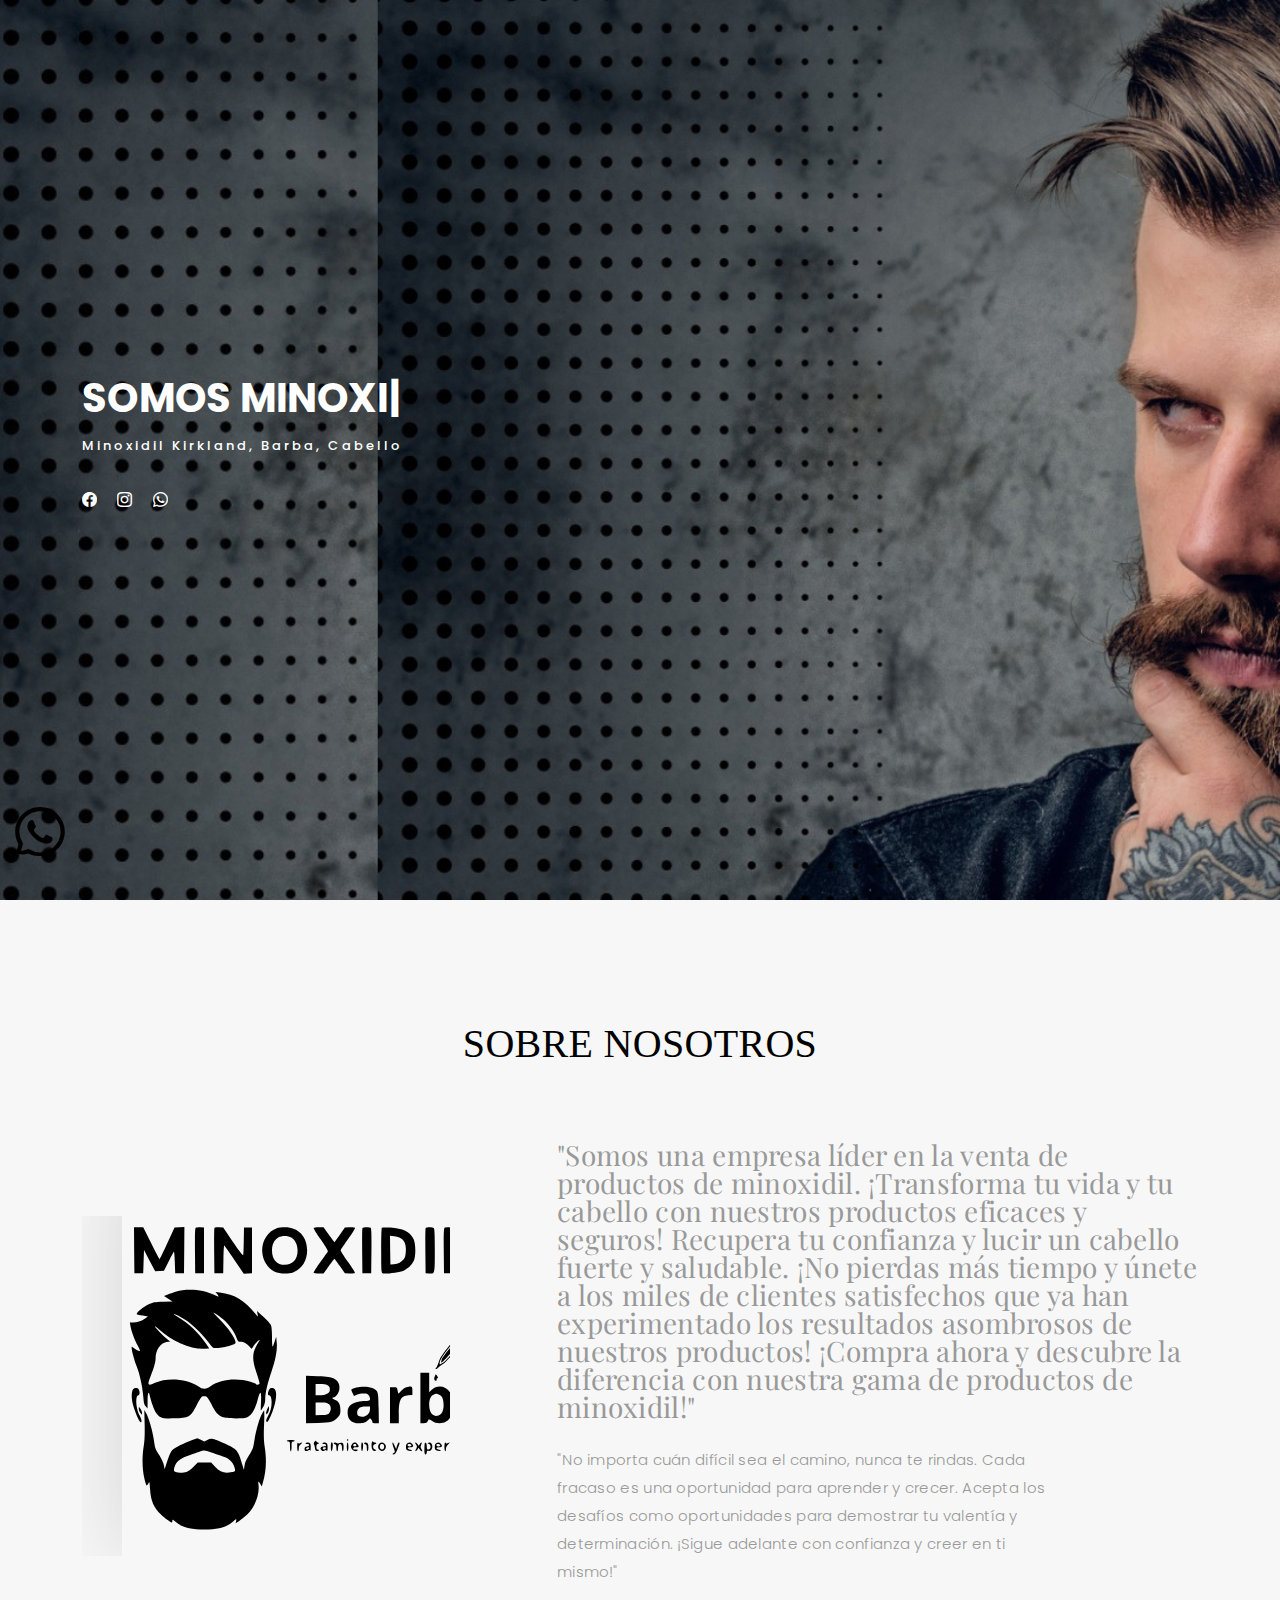
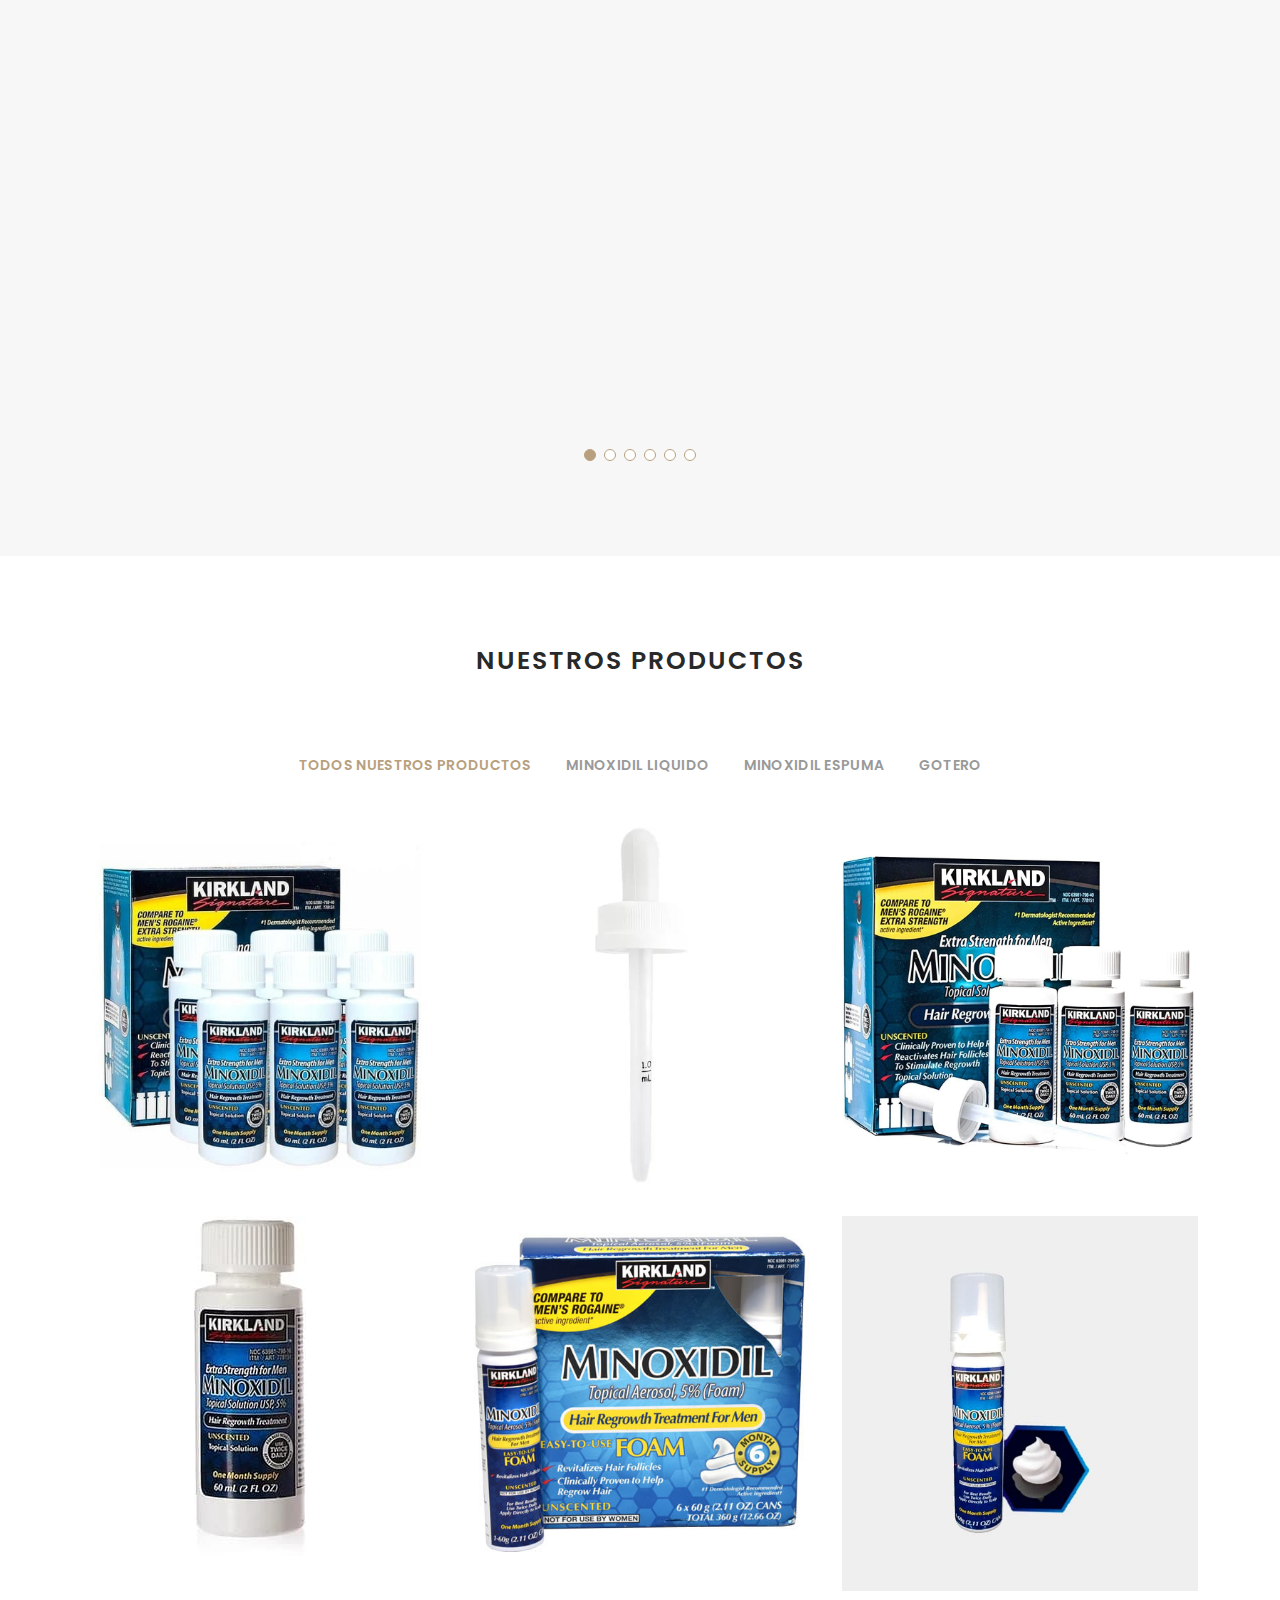
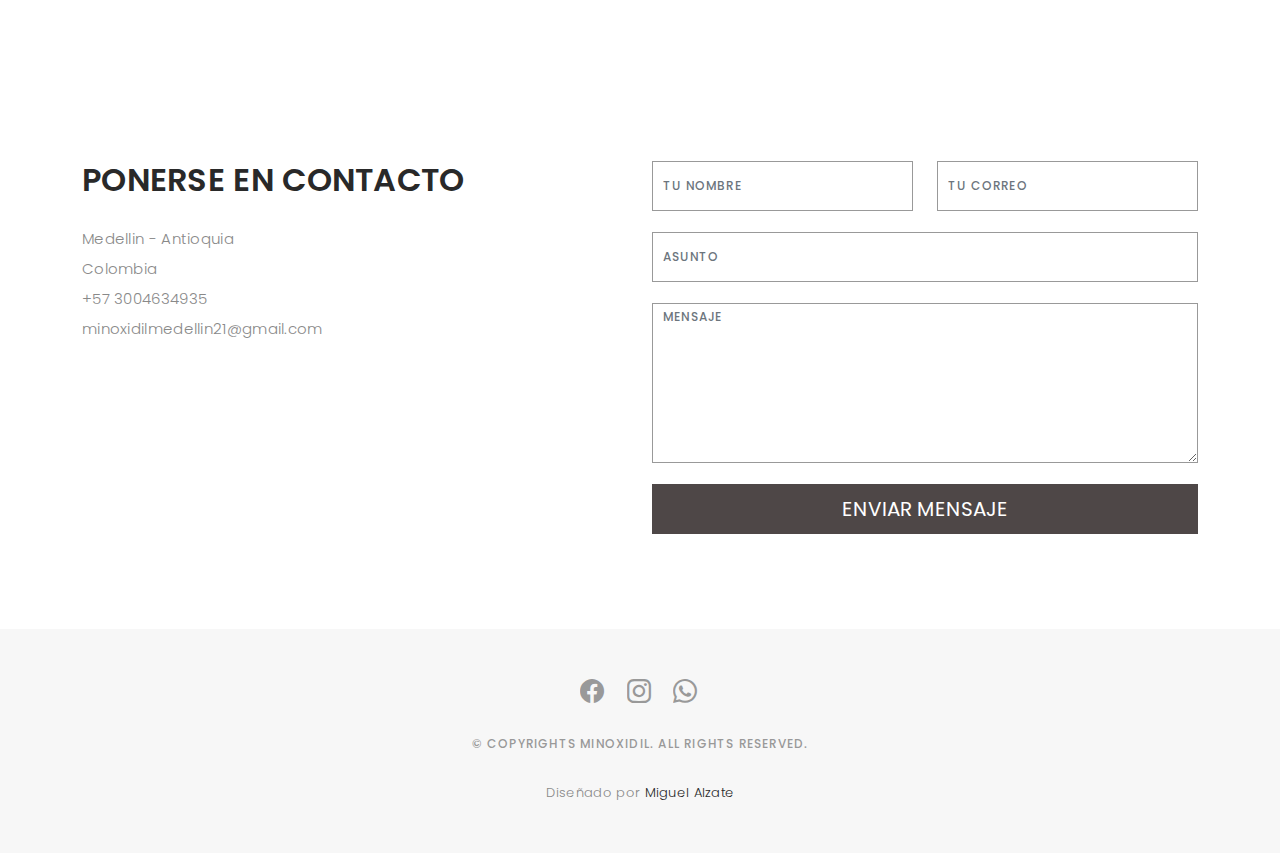
==== commit 640e7409: "Add files via upload" ====
--- a/index.html
+++ b/index.html
@@ -28,16 +28,11 @@
 </head>
 
 <body>
+
   <a href="https://api.whatsapp.com/send?phone=3004634935&text=Hello" target="_blank" id="whatsapp-btn" class="btn btn-success rounded-circle">
-    <img src="./assets/img/whatsapp.png " class="wpp" id="wpp" alt="Whatsapp">
+    <img src="./assets/img/whatsapp.svg" class="wpp" id="wpp" alt="Whatsapp">
   </a>
-  <a href="https://www.facebook.com/minoxidilmedellin21" target="_blan" id="face" class="btn btn-success rounded-circle">
-    <img src="./assets/img/facebook.png " class="fb" id="fb" alt="Facebook">
-  </a>
-  <a href="https://instagram.com/minoxidilmedellin21?igshid=YWJhMjlhZTc=" target="_blan" id="insta" class="btn btn-success rounded-circle">
-    <img src="./assets/img/instagram.png " class="itg" id="itg" alt="Instagram">
-  </a>
-
+  
   <header id="header" class="fixed-top ">
     <div class="container d-flex align-items-center justify-content-between">
 
@@ -60,7 +55,7 @@
 
     <div class="container">
       <div class="hero-content">
-        <h1>Somos <span class="typed" data-typed-items="Minoxidil Kirkland 5%, Colombia, Medellin, Minoxidil 5%, Kirkland 5%"></span></h1>
+        <h1 >Somos <span class="typed" data-typed-items="Minoxidil Kirkland 5%, Colombia, Medellin, Minoxidil 5%, Kirkland 5%"></span></h1>
         <p>Minoxidil Kirkland, Barba, Cabello</p>
 
         <ul class="list-unstyled list-social">
@@ -83,7 +78,7 @@
           <div class="col-lg-4 ">
             <div class="div-img-bg">
               <div class="about-img">
-                <img src="assets/img/mino.svg" class="img-responsive" alt="me">
+                <img src="assets/img/mino.svg" class="img-responsive" alt="MinoxidilMedellin21">
               </div>
             </div>
           </div>
--- a/assets/css/style.css
+++ b/assets/css/style.css
@@ -1,3 +1,10 @@
+*{
+  margin: 0%;
+  padding: 0%;
+  overflow-x: hidden;
+}
+
+
 
 body {
   background: #ffffff;
@@ -11,12 +18,14 @@
   margin: 0 auto;
   padding: 0;
   box-sizing: border-box;
-}
+  
+}
+
 
 #whatsapp-btn {
   position: fixed;
-  bottom: 20px;
-  left: 0px;
+  bottom: 44px;
+  left: -15px;
   z-index: 9999;
   background-color: transparent;  
 }
@@ -28,19 +37,21 @@
 #face{
   position: fixed;
   bottom: 80px;
-  left: 0px;
+  left: -15px;
   z-index: 9999;
   background-color: transparent;
+
 }
 #fb{
   height: 100%;
   width: 100%;
+  
 }
 
 #insta{
   position: fixed;
   bottom: 140px;
-  left: 0px;
+  left: -15px;
   z-index: 9999;
   background-color: transparent;
 }
@@ -50,40 +61,6 @@
   width: 100%;
 }
 
-
-@media (min-width: 1024px) and (max-width: 1440px) {
-  .wpp .fb .itg {
-    height: 30px;
-    width: 30px;
-  }
-}
-@media (min-width: 768px) and (max-width: 1024px) {
-  .wpp .fb .itg {
-    height: 30px;
-    width: 30px;
-  }
-}
-@media (min-width: 480px) and (max-width: 768px) {
-  .wpp .fb .itg {
-    height: 30px;
-    width: 30px;
-  }
-}
-@media (max-width: 480px) {
-  .wpp .fb .itg {
-    height: 30px;
-    width: 30px;
-  }
-}
-
-
-
-
-@media only screen and (max-width: 767px) {
-  body {
-      overflow-x: hidden;
-  }
-}
 
 
 
@@ -280,11 +257,13 @@
 
 #header .logo a {
   color: #4e4747;
+
 }
 
 #header .logo img {
-  max-height: 60px;
-  width: 100px;
+  max-height: 80px;
+  width: 200px;
+
 }
 
 @media (max-width: 992px) {
@@ -292,6 +271,8 @@
     border: 0;
   }
 }
+
+
 
 
 /*--------------------------------------------------------------
@@ -548,6 +529,10 @@
 }
 
 
+
+
+
+
 @media (min-width: 768px) and (max-width: 1024px) {
   .hero-content {
   
@@ -564,10 +549,12 @@
   .hero-content {
    
     padding-bottom: 450px;
-    font-size: 10px;
-  
-  }
-}
+  }
+}
+
+
+
+
 
 
 
@@ -689,6 +676,9 @@
   padding-bottom: 3rem;  
   font-family: Georgia, 'Times New Roman', Times, serif;
 }
+
+
+
 
 
 
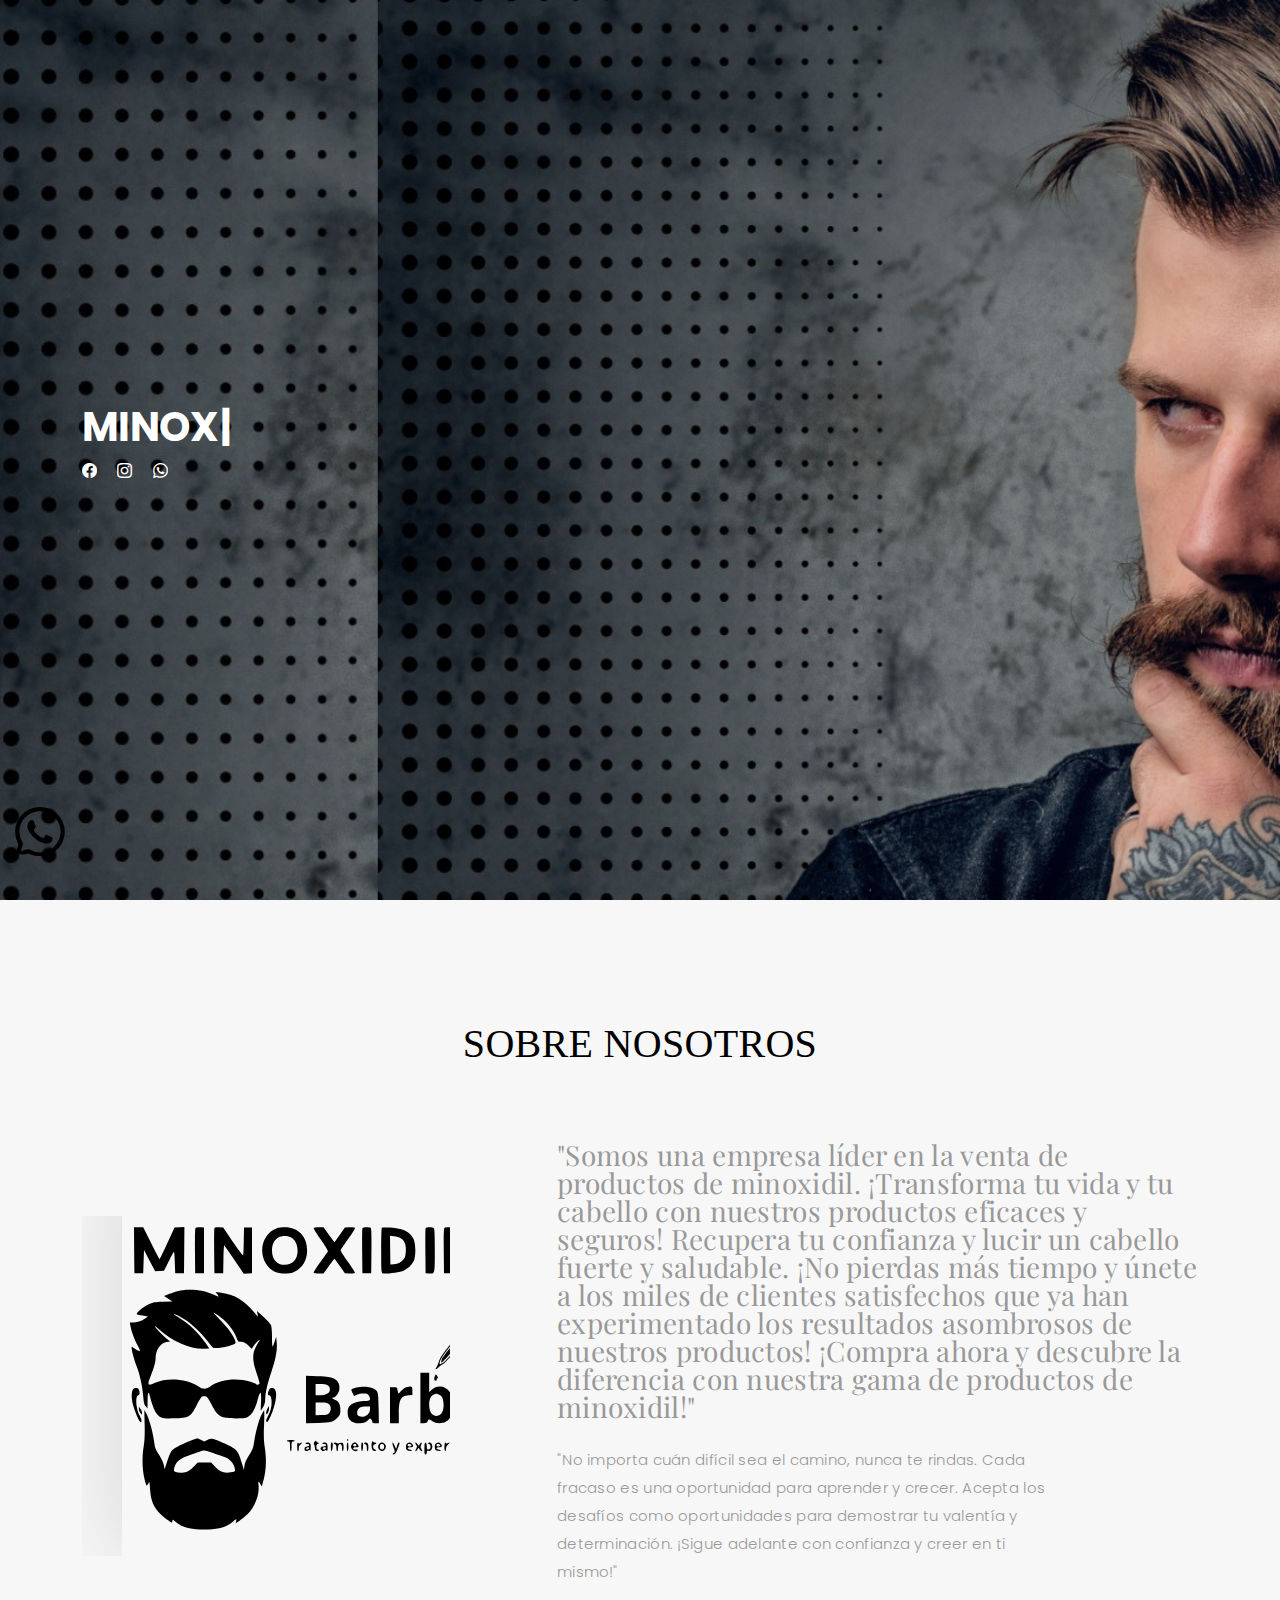
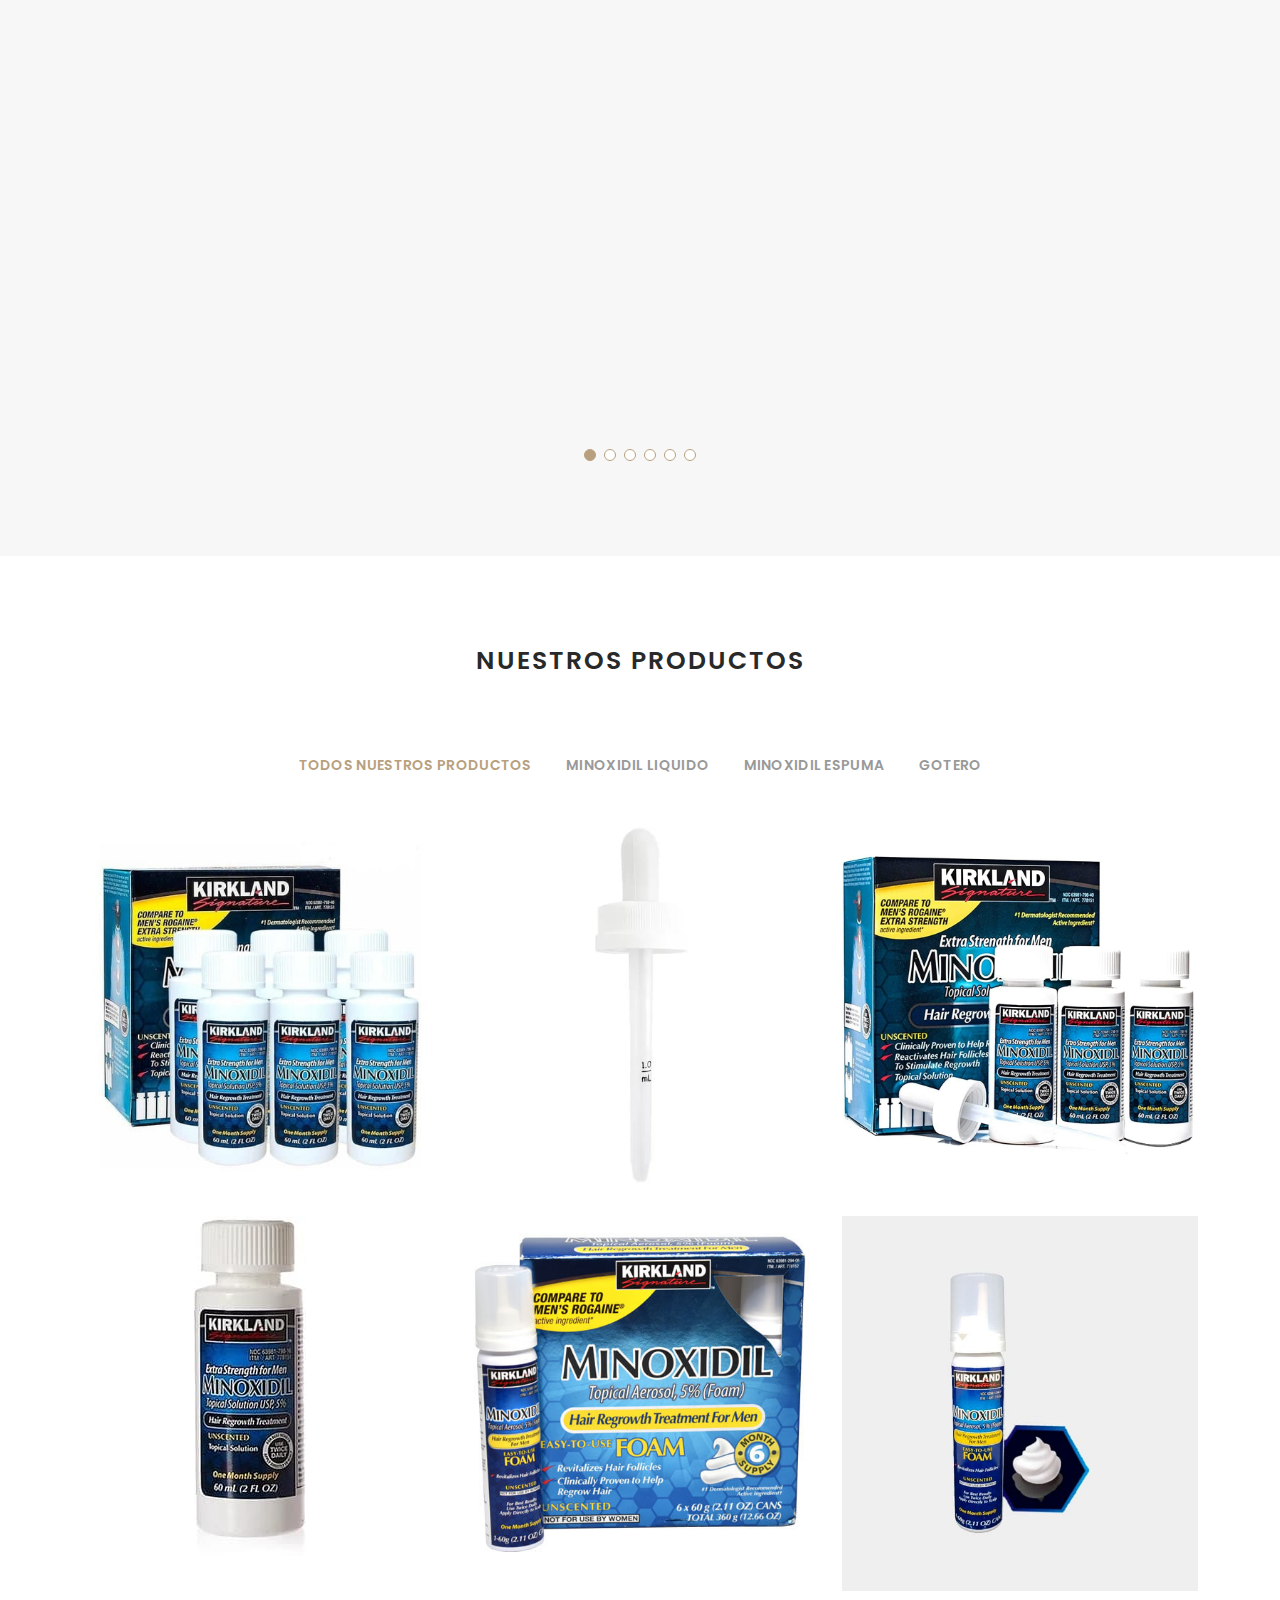
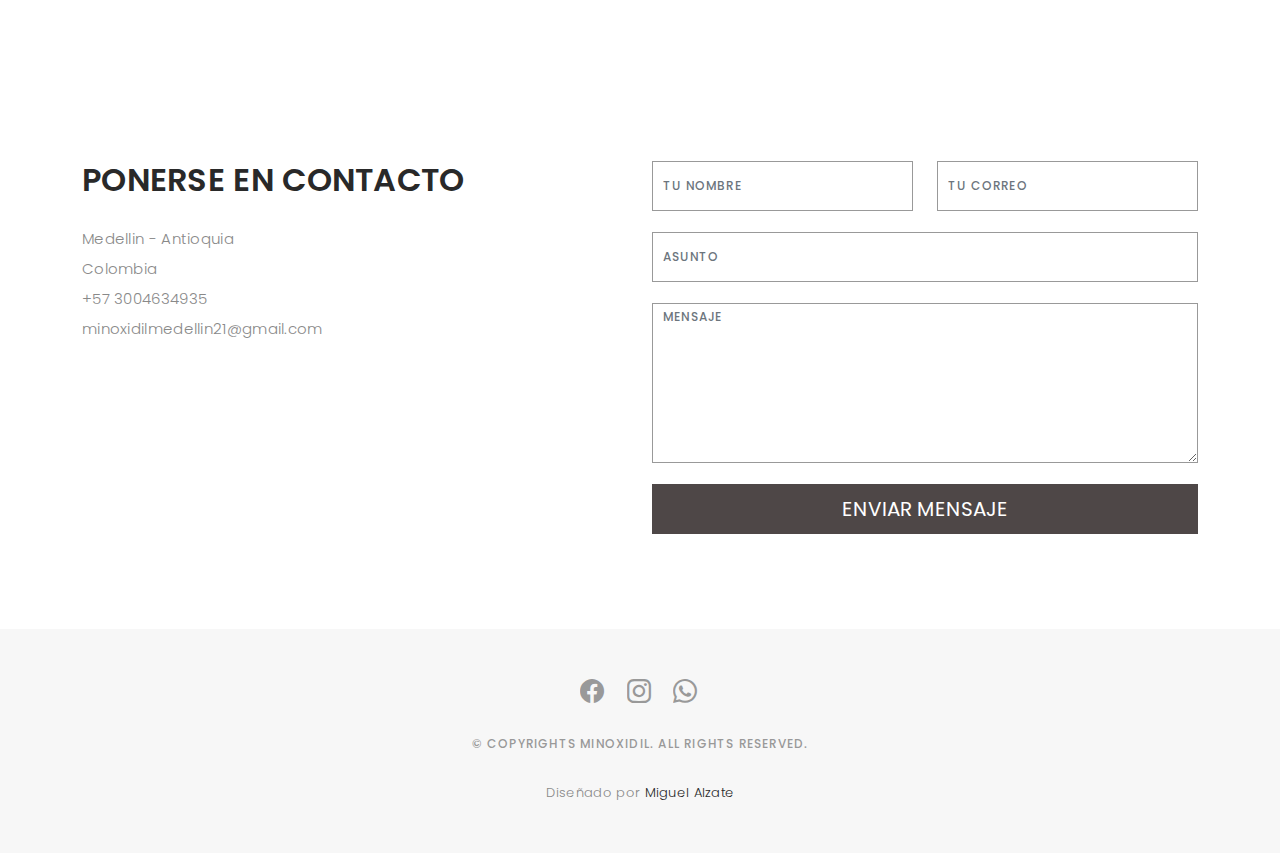
==== commit fde0b72a: "Add files via upload" ====
--- a/index.html
+++ b/index.html
@@ -30,7 +30,7 @@
 <body>
 
   <a href="https://api.whatsapp.com/send?phone=3004634935&text=Hello" target="_blank" id="whatsapp-btn" class="btn btn-success rounded-circle">
-    <img src="./assets/img/whatsapp.svg" class="wpp" id="wpp" alt="Whatsapp">
+    <img src="./assets/img/whatsapp.svg" height="30px" width="30px" class="wpp" id="wpp" alt="Whatsapp">
   </a>
   
   <header id="header" class="fixed-top ">
@@ -55,9 +55,7 @@
 
     <div class="container">
       <div class="hero-content">
-        <h1 >Somos <span class="typed" data-typed-items="Minoxidil Kirkland 5%, Colombia, Medellin, Minoxidil 5%, Kirkland 5%"></span></h1>
-        <p>Minoxidil Kirkland, Barba, Cabello</p>
-
+        <h1 ><span class="typed" data-typed-items="Minoxidil Kirkland 5%"></span></h1>
         <ul class="list-unstyled list-social">
           <li><a href="https://www.facebook.com/minoxidilmedellin21"><i class="bi bi-facebook"></i></a></li>
           <li><a href="https://instagram.com/minoxidilmedellin21?igshid=YWJhMjlhZTc="><i class="bi bi-instagram"></i></a></li>
--- a/assets/css/style.css
+++ b/assets/css/style.css
@@ -501,6 +501,10 @@
 # Hero
 --------------------------------------------------------------*/
 
+.home{
+  overflow-y: hidden;
+}
+
 @media (max-width: 1700px){  
 .home {
   background: url("../img/Diseño\ sin\ título\(2\).png ") repeat scroll center center/cover;
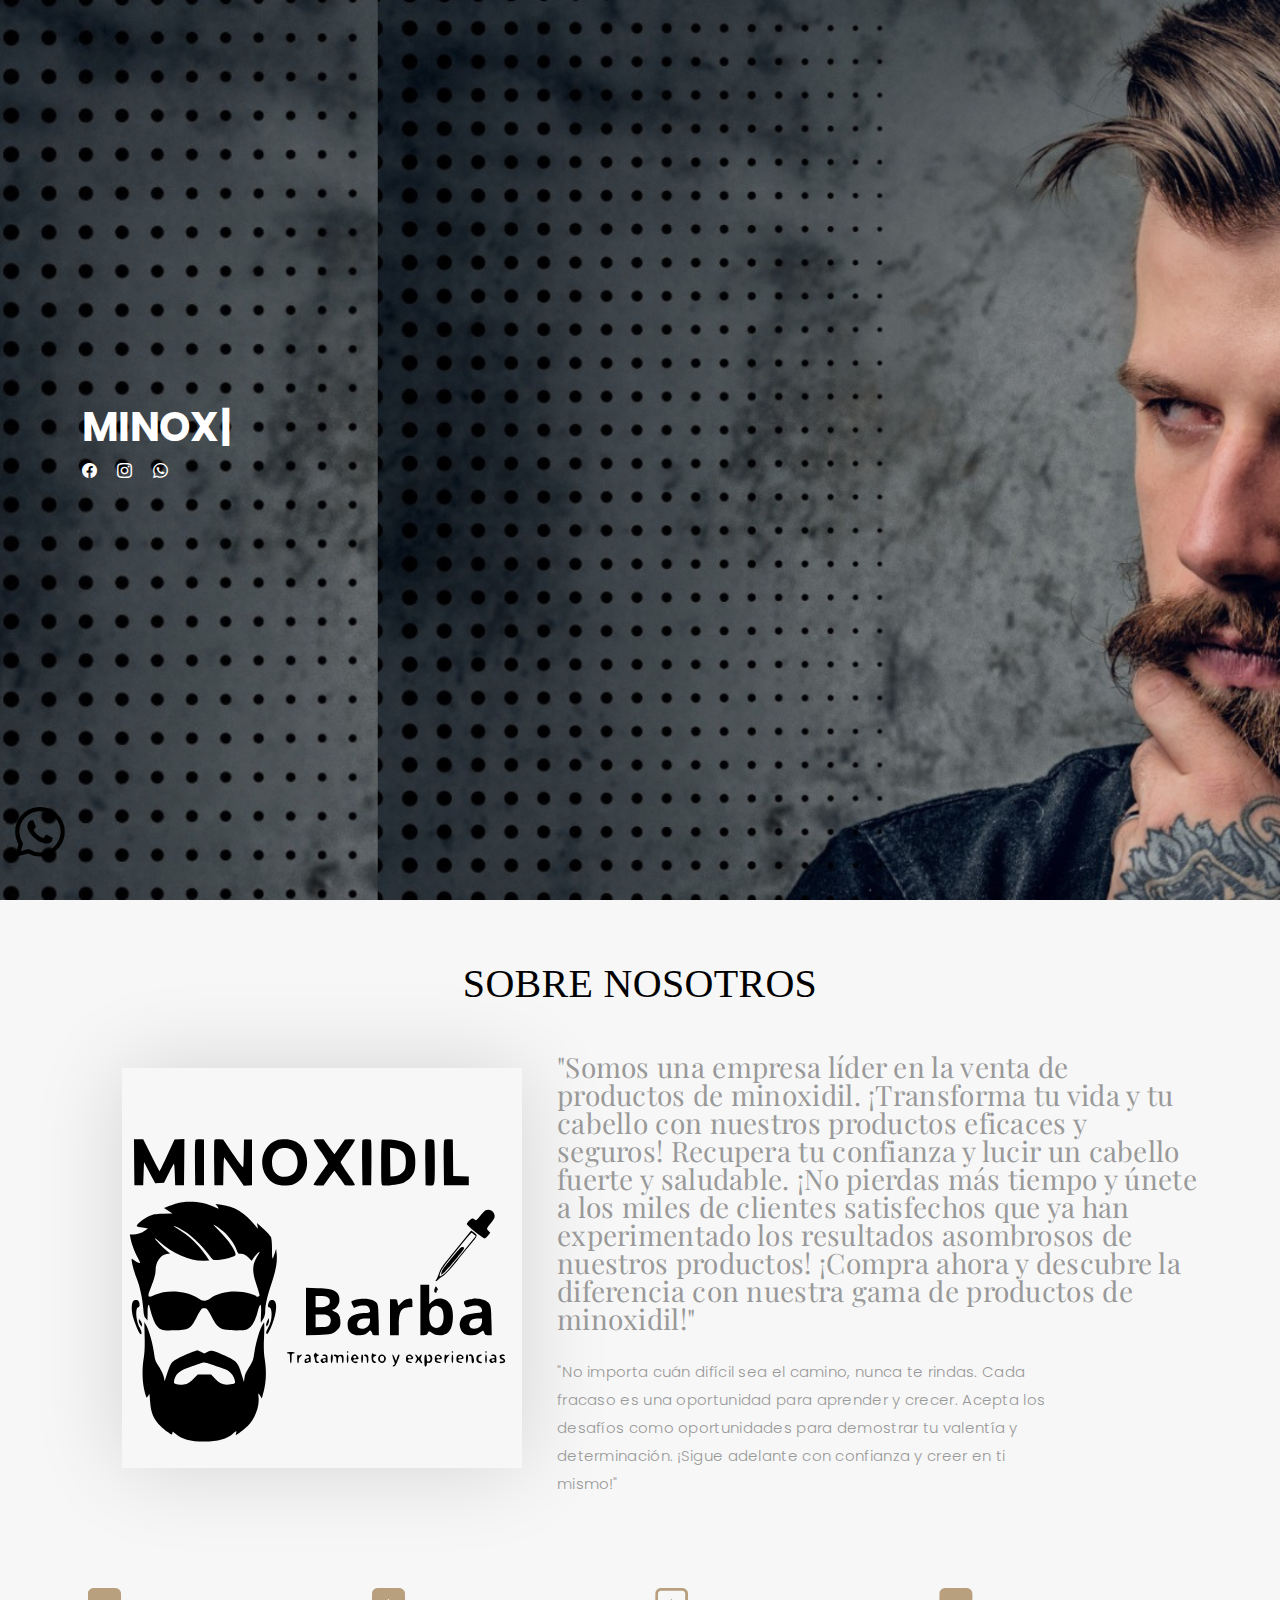
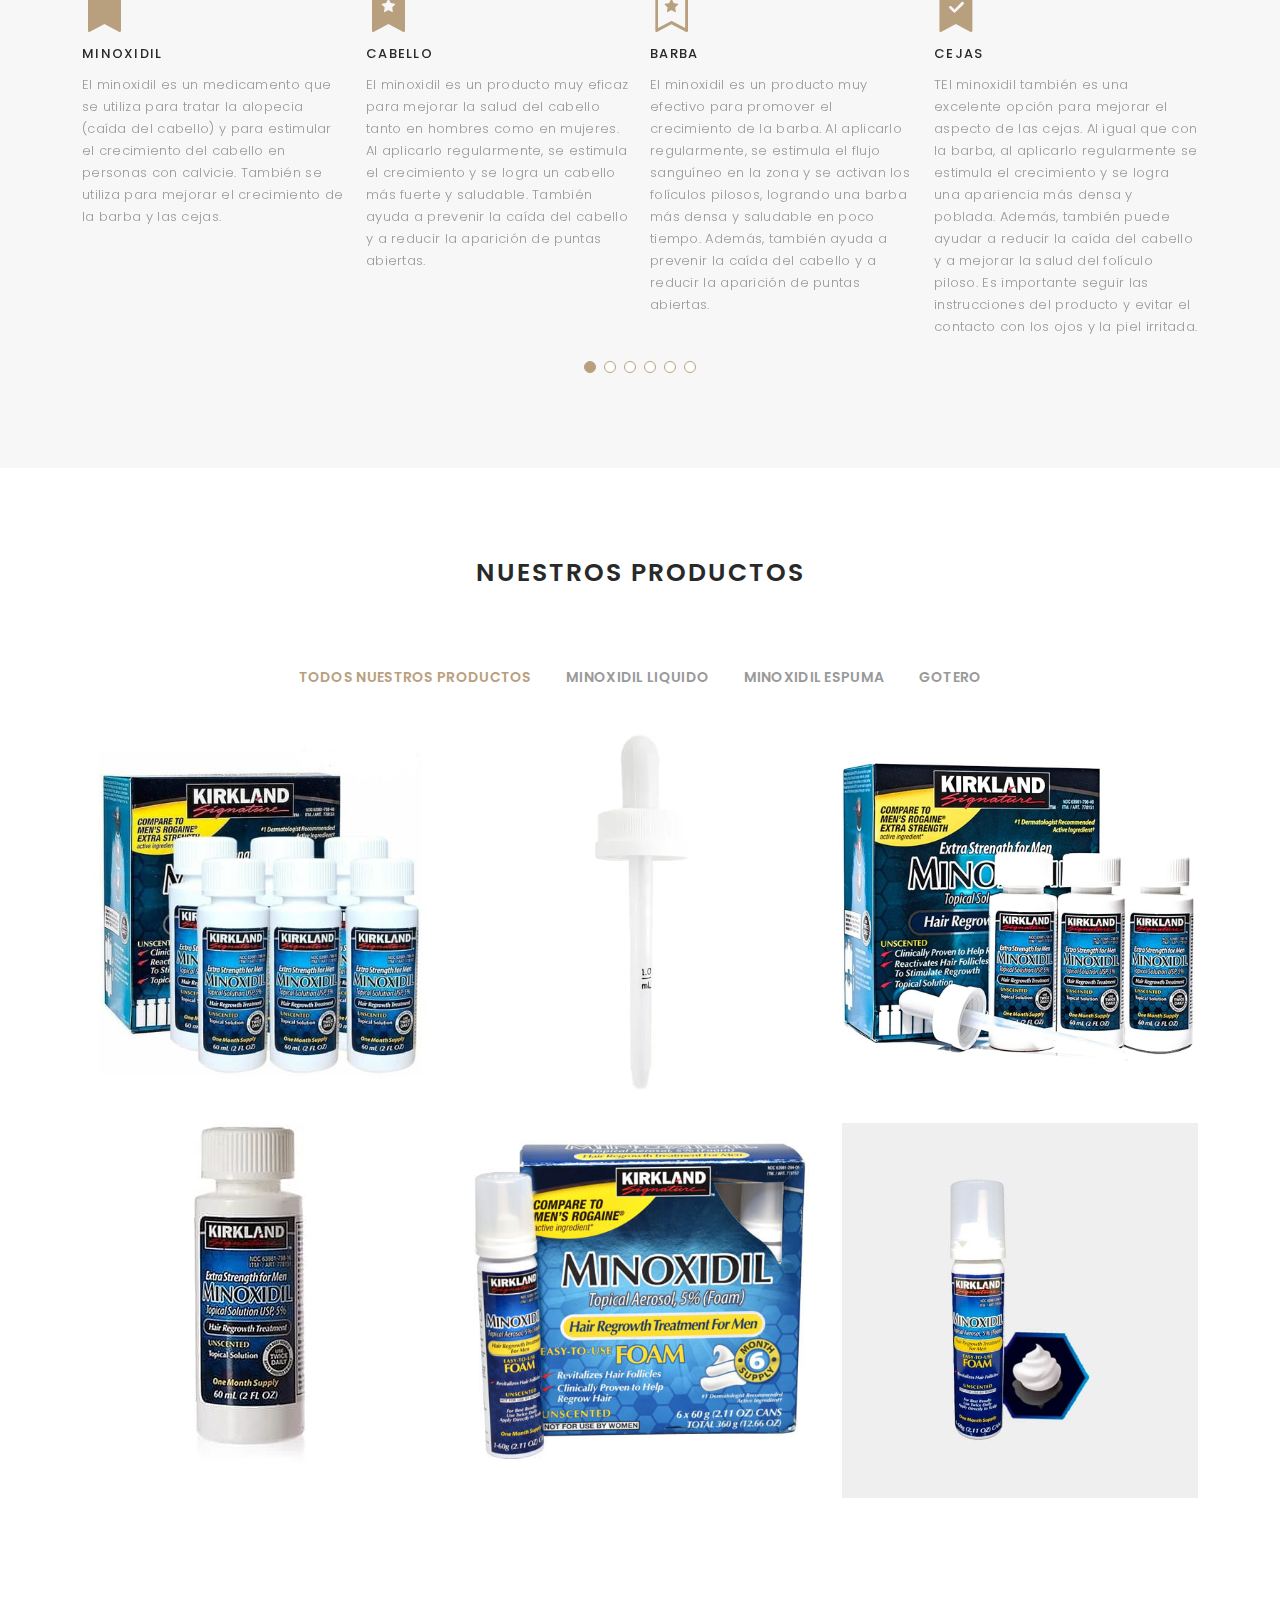
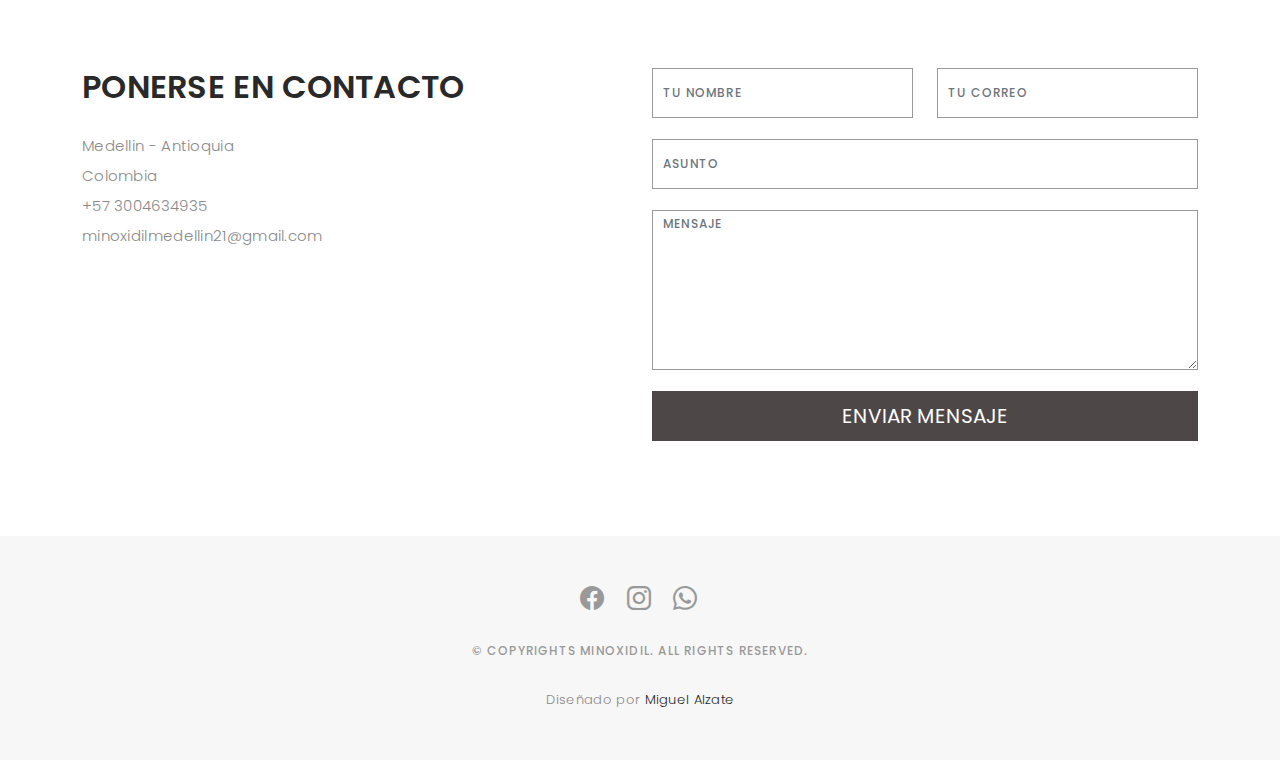
==== commit 82b4314c: "Add files via upload" ====
--- a/index.html
+++ b/index.html
@@ -30,7 +30,7 @@
 <body>
 
   <a href="https://api.whatsapp.com/send?phone=3004634935&text=Hello" target="_blank" id="whatsapp-btn" class="btn btn-success rounded-circle">
-    <img src="./assets/img/whatsapp.svg" height="30px" width="30px" class="wpp" id="wpp" alt="Whatsapp">
+    <img src="./assets/img/whatsapp.svg" height="40px" width="40px" class="wpp" id="wpp" alt="Whatsapp">
   </a>
   
   <header id="header" class="fixed-top ">
--- a/assets/css/style.css
+++ b/assets/css/style.css
@@ -1,10 +1,7 @@
 *{
   margin: 0%;
   padding: 0%;
-  overflow-x: hidden;
-}
-
-
+}
 
 body {
   background: #ffffff;
@@ -19,6 +16,12 @@
   padding: 0;
   box-sizing: border-box;
   
+}
+header{
+  overflow-x: hidden;
+}
+main{
+  overflow-x: hidden;
 }
 
 
@@ -501,6 +504,9 @@
 # Hero
 --------------------------------------------------------------*/
 
+
+
+
 .home{
   overflow-y: hidden;
 }
@@ -566,7 +572,6 @@
 
 
 
-
 #hero .hero-content {
   height: 100vh;
   text-align: left;
@@ -676,9 +681,10 @@
 }
 .nosotros{
   text-align: center;
-  color: black;
-  padding-bottom: 3rem;  
+  color: black;  
   font-family: Georgia, 'Times New Roman', Times, serif;
+  margin-top: -60px;
+  margin-bottom: 20px;
 }
 
 
@@ -1643,3 +1649,8 @@
   margin-bottom: 33px;
 }
 
+
+.swiper-slide .services-block{ 
+  overflow-x: scroll;
+  overflow-y: scroll;
+}
